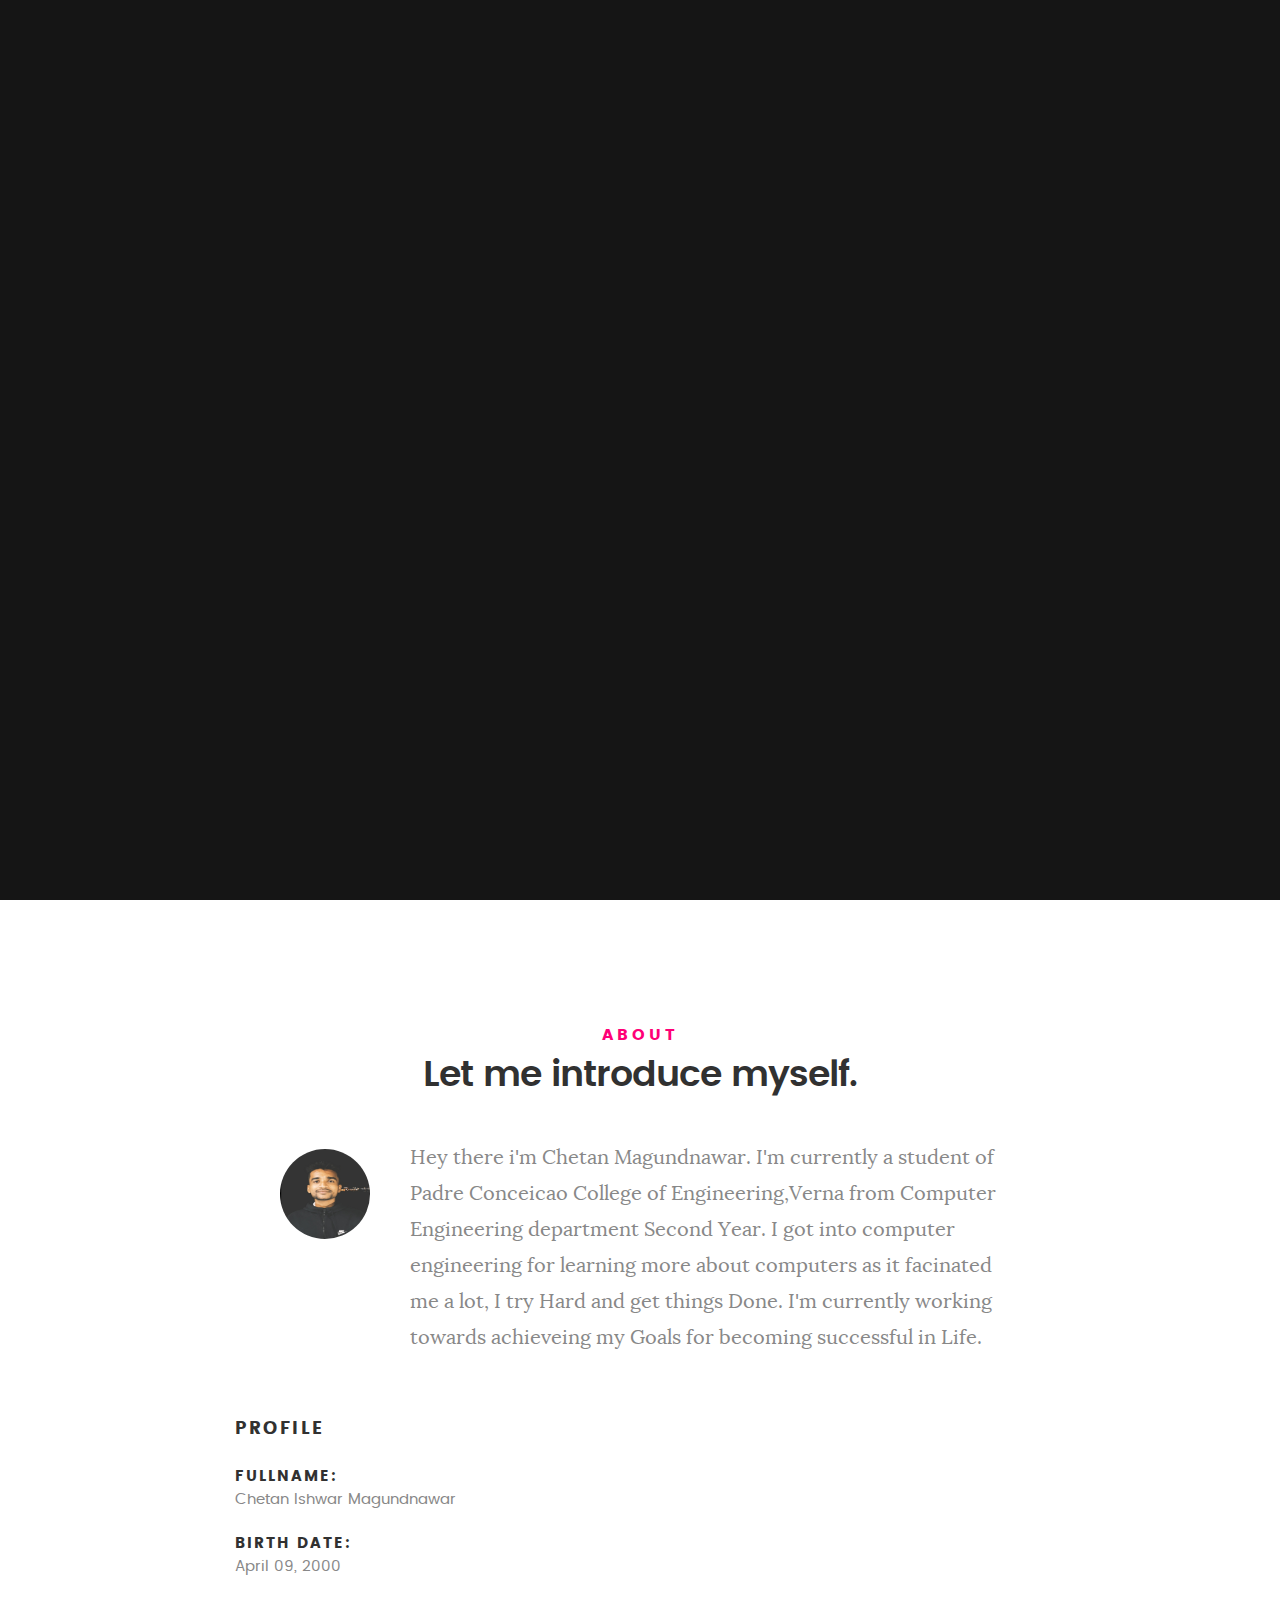
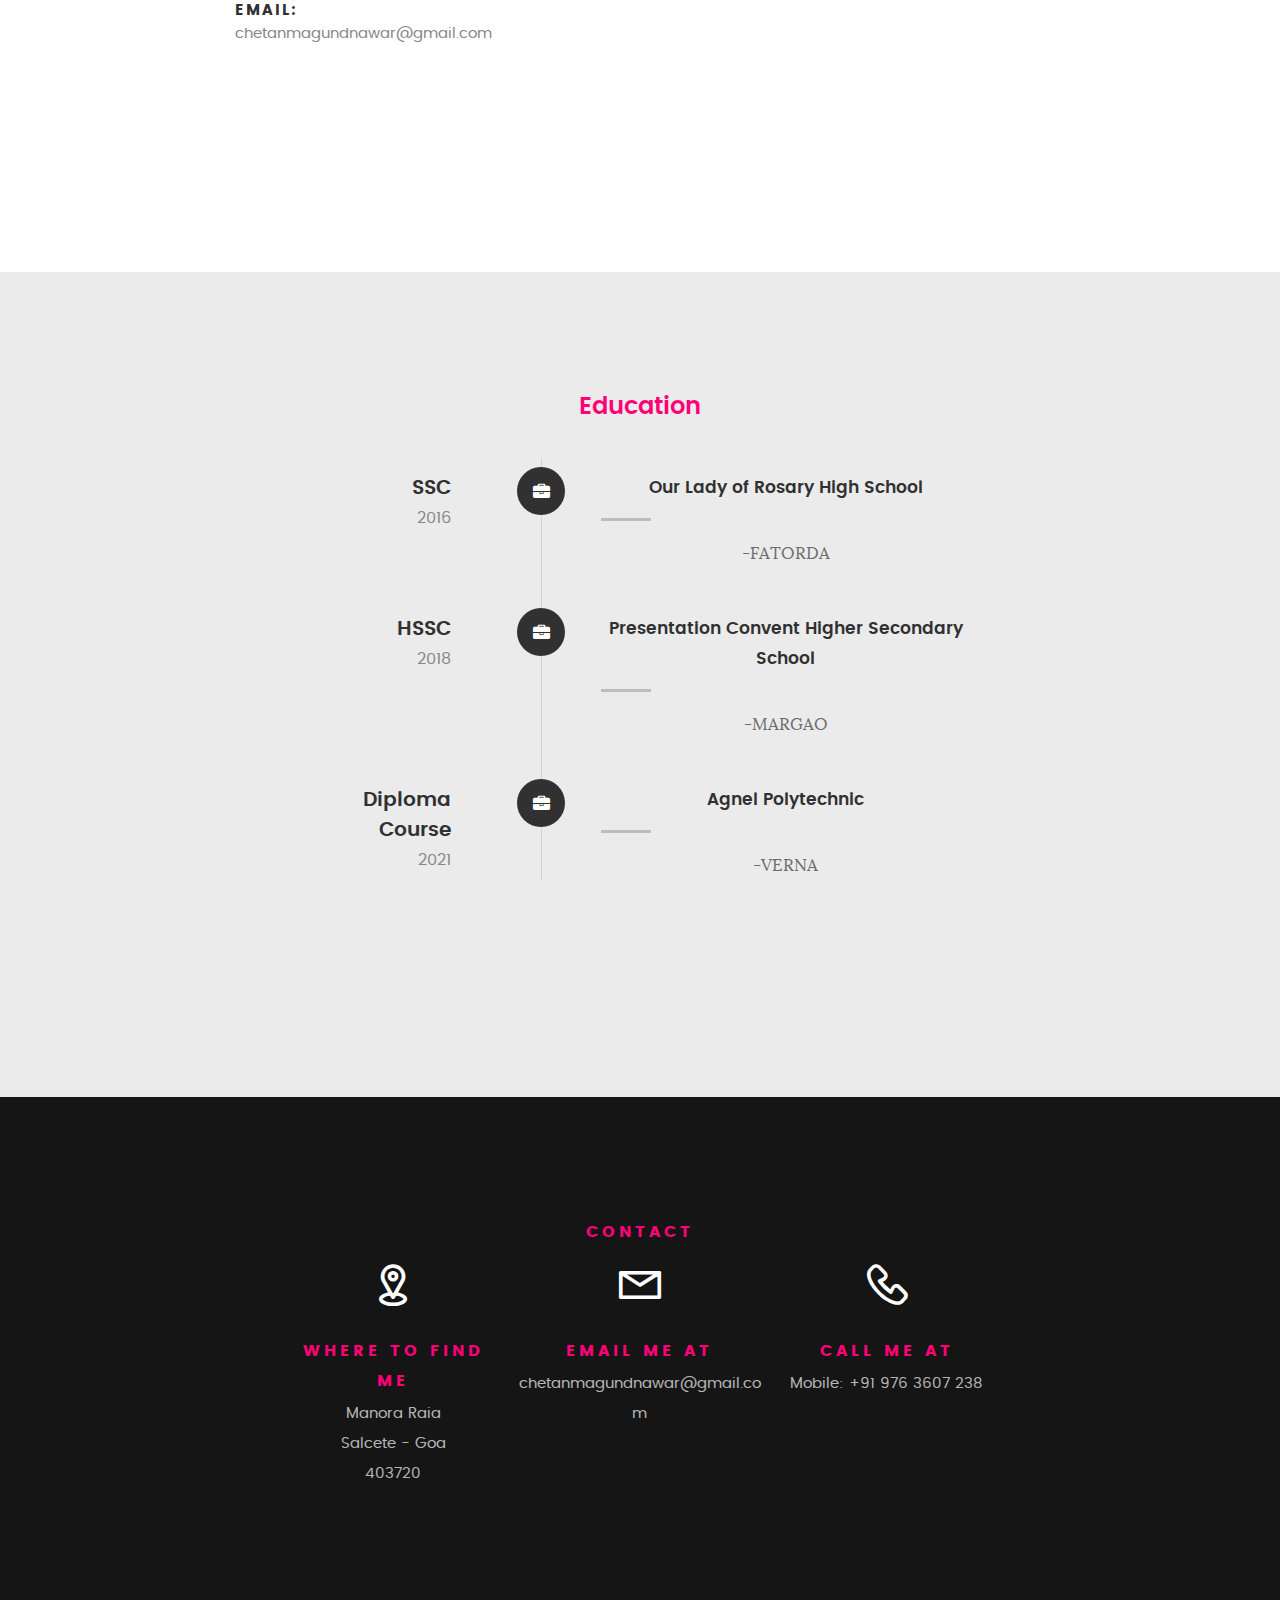
==== index.html @ e7841ade "Update index.html" ====
<!DOCTYPE html>
<!--[if IE 8 ]><html class="no-js oldie ie8" lang="en"> <![endif]-->
<!--[if IE 9 ]><html class="no-js oldie ie9" lang="en"> <![endif]-->
<!--[if (gte IE 9)|!(IE)]><!--><html class="no-js" lang="en"> <!--<![endif]-->
<head>

   <!--- basic page needs
   ================================================== -->
   <meta charset="utf-8">
	<title>Chetan Magundnawar</title>
	<meta name="description" content="">  
	<meta name="author" content="">

   <!-- mobile specific metas
   ================================================== -->
	<meta name="viewport" content="width=device-width, initial-scale=1, maximum-scale=1">

 	<!-- CSS
   ================================================== -->
   <link rel="stylesheet" href="css/base.css">  
   <link rel="stylesheet" href="css/main.css">
   <link rel="stylesheet" href="css/vendor.css">     

   <!-- script
   ================================================== -->   
	<script src="js/modernizr.js"></script>
	<script src="js/pace.min.js"></script>

</head>

<body id="top">

	<!-- header 
   ================================================== -->
   <header>   	
   	<div class="row">

   		<div class="top-bar">
   			<a class="menu-toggle" href="#"><span>Menu</span></a>

	   		<div class="logo">
		         <a href="index.html">MENU</a>
		      </div>		      

		   	<nav id="main-nav-wrap">
					<ul class="main-navigation">
						<li class="current"><a class="smoothscroll"  href="#intro" title="">Home</a></li>
						<li><a class="smoothscroll"  href="#about" title="">About</a></li>
						<li><a class="smoothscroll"  href="#resume" title="">Education</a></li>					
						<li><a class="smoothscroll"  href="#contact" title="">Contact</a></li>					
					</ul>
				</nav>    		
   		</div> <!-- /top-bar --> 
   		
   	</div> <!-- /row --> 		
   </header> <!-- /header -->

	<!-- intro section
   ================================================== -->
   <section id="intro">   

   	<div class="intro-overlay"></div>	

   	<div class="intro-content">
   		<div class="row">

   			<div class="col-twelve">

	   			<h5>Hello!</h5>
	   			<h1>I'm Chetan Magundnawar.</h1>

	   			<p class="intro-position">
	   				<span>Computer Engineer</span>
	   			</p>

	   			<a class="button stroke smoothscroll" href="#about" title="">More About Me</a>

	   		</div>  
   			
   		</div>   		 		
   	</div> <!-- /intro-content --> 

   	<ul class="intro-social">        
         <li><a href="https://www.facebook.com/chetan.magundnawar"><i class="fa fa-facebook"></i></a></li>
         <li><a href="https://www.instagram.com/c.h.e.t.a.n.9/?hl=en"><i class="fa fa-instagram"></i></a></li>
      </ul> <!-- /intro-social -->      	

   </section> <!-- /intro -->


   <!-- about section
   ================================================== -->
   <section id="about">  

   	<div class="row section-intro">
   		<div class="col-twelve">

   			<h5>About</h5>
   			<h1>Let me introduce myself.</h1>

   			<div class="intro-info">

   				<img src="images/c1.jpg" alt="Profile Picture">

   				<p class="lead">Hey there i'm Chetan Magundnawar. I'm currently a student of Padre Conceicao College of Engineering,Verna 
					   			from Computer Engineering department Second Year. I got into computer engineering for learning more about computers as it facinated me a lot,
								I try Hard and get things Done. I'm currently working towards achieveing my Goals for becoming successful in Life. </p>
   			</div>   			

   		</div>   		
   	</div> <!-- /section-intro -->

   	<div class="row about-content">

   		<div class="col-six tab-full">

   			<h3>Profile</h3>
   			<ul class="info-list">
   				<li>
   					<strong>Fullname:</strong>
   					<span>Chetan Ishwar Magundnawar</span>
   				</li>
   				<li>
   					<strong>Birth Date:</strong>
   					<span>April 09, 2000</span>
   				</li>
   				<li>
   					<strong>Email:</strong>
   					<span>chetanmagundnawar@gmail.com</span>
   				</li>

   			</ul> <!-- /info-list -->

   		</div>

   	</div>

   </section> <!-- /process-->    


   <!-- resume Section
   ================================================== -->
	<section id="resume" class="grey-section">

		<div class="row section-intro">
   		<div class="col-twelve">
   	
   	<div class="row resume-timeline">

   		<div class="col-twelve resume-header">

   			<h2>Education</h2>

   		</div> <!-- /resume-header -->

   		<div class="col-twelve">

   			<div class="timeline-wrap">

   				<div class="timeline-block">

	   				<div class="timeline-ico">
	   					<i class="fa fa-briefcase"></i>
	   				</div>

	   				<div class="timeline-header">
	   					<h3>SSC</h3>
	   					<p>2016</p>
	   				</div>

	   				<div class="timeline-content">
	   					<h4>Our Lady of Rosary High School </h4>
	   					<p>-FATORDA</p>
	   				</div>

	   			</div> <!-- /timeline-block -->

	   			<div class="timeline-block">

	   				<div class="timeline-ico">
	   					<i class="fa fa-briefcase"></i>
	   				</div>

	   				<div class="timeline-header">
	   					<h3>HSSC</h3>
	   					<p>2018</p>
	   				</div>

	   				<div class="timeline-content">
	   					<h4>Presentation Convent Higher Secondary School</h4>
	   					<p>-MARGAO</p>
	   				</div>

	   			</div> <!-- /timeline-block -->

	   			<div class="timeline-block">

	   				<div class="timeline-ico">
	   					<i class="fa fa-briefcase"></i>
	   				</div>

	   				<div class="timeline-header">
	   					<h3>Diploma Course</h3>
	   					<p>2021</p>
	   				</div>

	   				<div class="timeline-content">
	   					<h4>Agnel Polytechnic</h4>
	   					<p>-VERNA</p>
	   				</div>

	   			</div> <!-- /timeline-block -->

   			</div> <!-- /timeline-wrap -->   			

   		</div> <!-- /col-twelve -->
   		
   	</div> <!-- /resume-timeline -->
		
	</section> <!-- /features -->

	
   <!-- contact
   ================================================== -->
	<section id="contact">

		<div class="row section-intro">
   		<div class="col-twelve">

   			<h5>Contact</h5>  		
   	</div> <!-- /contact-form -->

   	<div class="row contact-info">

   		<div class="col-four tab-full">

   			<div class="icon">
   				<i class="icon-pin"></i>
   			</div>

   			<h5>Where to find me</h5>

   			<p>
            Manora Raia<br>
            Salcete - Goa<br>
            403720
            </p>

   		</div>

   		<div class="col-four tab-full collapse">

   			<div class="icon">
   				<i class="icon-mail"></i>
   			</div>

   			<h5>Email Me At</h5>

   			<p>chetanmagundnawar@gmail.com<br>			     
			   </p>

   		</div>

   		<div class="col-four tab-full">

   			<div class="icon">
   				<i class="icon-phone"></i>
   			</div>

   			<h5>Call Me At</h5>

   			<p>	Mobile: +91 976 3607 238 <br>
			   </p>

   		</div>
   		
   	</div> <!-- /contact-info -->
		
	</section> <!-- /contact -->

<!--
   footer
   ================================================== 

   <footer>
     	<div class="row">

     		<div class="col-six tab-full pull-right social">

     			<ul class="footer-social">        
			      <li><a href="#"><i class="fa fa-facebook"></i></a></li>
			      <li><a href="#"><i class="fa fa-behance"></i></a></li>
			      <li><a href="#"><i class="fa fa-twitter"></i></a></li>
			      <li><a href="#"><i class="fa fa-dribbble"></i></a></li>
			      <li><a href="#"><i class="fa fa-instagram"></i></a></li>
			   </ul> 
	      		
	      </div>

      	<div class="col-six tab-full">
	      	<div class="copyright">
		        	<span>© Copyright Kards 2016.</span> 
		        	<span>Design by <a href="http://www.styleshout.com/">styleshout</a></span>	         	
		         </div>		                  
	      	</div>

	      	<div id="go-top">
		         <a class="smoothscroll" title="Back to Top" href="#top"><i class="fa fa-long-arrow-up"></i></a>
		      </div>

      	</div> /row     	
   </footer>  
-->
   <div id="preloader"> 
    	<div id="loader"></div>
   </div> 

   <!-- Java Script
   ================================================== --> 
   <script src="js/jquery-2.1.3.min.js"></script>
   <script src="js/plugins.js"></script>
   <script src="js/main.js"></script>

</body>

</html>
---- css/base.css ----
/**
 * =================================================================== 
 *
 *  Kards v1.0 Base Stylesheet
 *  url: styleshout.com
 *  03-01-2016
 *  ------------------------------------------------------------------
 *  TOC:
 *  01. reset
 *  02. basic/base setup styles
 *  03. grid
 *  04. MISC
 *
 * =================================================================== 
 */

/** 
 * ===================================================================
 * 01. reset - normalize.css v3.0.2 | MIT License | git.io/normalize
 *
 * ------------------------------------------------------------------- 
 */
html {
	font-family: sans-serif;
	-ms-text-size-adjust: 100%;
	-webkit-text-size-adjust: 100%;
}

body {
	margin: 0;
}

article,
aside,
details,
figcaption,
figure,
footer,
header,
hgroup,
main,
menu,
nav,
section,
summary {
	display: block;
}

audio,
canvas,
progress,
video {
	display: inline-block;
	vertical-align: baseline;
}

audio:not([controls]) {
	display: none;
	height: 0;
}

[hidden],
template {
	display: none;
}

a {
	background: transparent;
}

a:active,
a:hover {
	outline: 0;
}

abbr[title] {
	border-bottom: 1px dotted;
}

b,
strong {
	font-weight: bold;
}

dfn {
	font-style: italic;
}

h1 {
	font-size: 2em;
	margin: 0.67em 0;
}

mark {
	background: #ff0;
	color: #000;
}

small {
	font-size: 80%;
}

sub,
sup {
	font-size: 75%;
	line-height: 0;
	position: relative;
	vertical-align: baseline;
}

sup {
	top: -0.5em;
}

sub {
	bottom: -0.25em;
}

img {
	border: 0;
}

svg:not(:root) {
	overflow: hidden;
}

figure {
	margin: 1em 40px;
}

hr {
	-moz-box-sizing: content-box;
	box-sizing: content-box;
	height: 0;
}

pre {
	overflow: auto;
}

code,
kbd,
pre,
samp {
	font-family: monospace, monospace;
	font-size: 1em;
}

button,
input,
optgroup,
select,
textarea {
	color: inherit;
	font: inherit;
	margin: 0;
}

button {
	overflow: visible;
}

button,
select {
	text-transform: none;
}

button,
html input[type="button"],
input[type="reset"],
input[type="submit"] {
	-webkit-appearance: button;
	cursor: pointer;
}

button[disabled],
html input[disabled] {
	cursor: default;
}

button::-moz-focus-inner,
input::-moz-focus-inner {
	border: 0;
	padding: 0;
}

input {
	line-height: normal;
}

input[type="checkbox"],
input[type="radio"] {
	box-sizing: border-box;
	padding: 0;
}

input[type="number"]::-webkit-inner-spin-button,
input[type="number"]::-webkit-outer-spin-button {
	height: auto;
}

input[type="search"] {
	-webkit-appearance: textfield;
	-moz-box-sizing: content-box;
	-webkit-box-sizing: content-box;
	box-sizing: content-box;
}

input[type="search"]::-webkit-search-cancel-button,
input[type="search"]::-webkit-search-decoration {
	-webkit-appearance: none;
}

fieldset {
	border: 1px solid #c0c0c0;
	margin: 0 2px;
	padding: 0.35em 0.625em 0.75em;
}

legend {
	border: 0;
	padding: 0;
}

textarea {
	overflow: auto;
}

optgroup {
	font-weight: bold;
}

table {
	border-collapse: collapse;
	border-spacing: 0;
}

td,
th {
	padding: 0;
}

/** 
 * ===================================================================
 * 02. basic/base setup styles - (_basic.scss)
 *
 * ------------------------------------------------------------------- 
 */
html {
	font-size: 62.5%;
	box-sizing: border-box;
}

*,
*::before,
*::after {
	box-sizing: inherit;
}

body {
	font-weight: normal;
	line-height: 1;
	text-rendering: optimizeLegibility;
	word-wrap: break-word;
	-webkit-overflow-scrolling: touch;
	-webkit-text-size-adjust: none;
}

body,
input,
button {
	-moz-osx-font-smoothing: grayscale;
	-webkit-font-smoothing: antialiased;
}

/**
 * Media - (_basic.scss)
 * ------------------------------------------------------------------- 
 */
img,
video {
	max-width: 100%;
	height: auto;
}

/**
 * Typography resets - (_basic.scss)
 * ------------------------------------------------------------------- 
 */
div,
dl,
dt,
dd,
ul,
ol,
li,
h1,
h2,
h3,
h4,
h5,
h6,
pre,
form,
p,
blockquote,
th,
td {
	margin: 0;
	padding: 0;
}

h1,
h2,
h3,
h4,
h5,
h6 {
	-webkit-font-variant-ligatures: common-ligatures;
	-moz-font-variant-ligatures: common-ligatures;
	font-variant-ligatures: common-ligatures;
	text-rendering: optimizeLegibility;
}

em,
i {
	font-style: italic;
	line-height: inherit;
}

strong,
b {
	font-weight: bold;
	line-height: inherit;
}

small {
	font-size: 60%;
	line-height: inherit;
}

ol,
ul {
	list-style: none;
}

li {
	display: block;
}

/**
 * links - (_basic.scss)
 * ------------------------------------------------------------------- 
 */
a {
	text-decoration: none;
	line-height: inherit;
}

a img {
	border: none;
}

/**
 * inputs - (_basic.scss)
 * ------------------------------------------------------------------- 
 */
fieldset {
	margin: 0;
	padding: 0;
}

input[type="email"],
input[type="number"],
input[type="search"],
input[type="text"],
input[type="tel"],
input[type="url"],
input[type="password"],
textarea {
	-webkit-appearance: none;
	-moz-appearance: none;
	-ms-appearance: none;
	-o-appearance: none;
	appearance: none;
}

/** 
 * ===================================================================
 * 03. grid - (_grid.scss)
 *
 * ------------------------------------------------------------------- 
 */
.row {
	width: 94%;
	max-width: 1140px;
	margin: 0 auto;
}

.row:before,
.row:after {
	content: "";
	display: table;
}

.row:after {
	clear: both;
}

.row .row {
	width: auto;
	max-width: none;
	margin-left: -20px;
	margin-right: -20px;
}

[class*="col-"],
.bgrid {
	float: left;
}

[class*="col-"] + [class*="col-"].end {
	float: right;
}

[class*="col-"] {
	padding: 0 20px;
}

.col-one {
	width: 8.33333%;
}

.col-two,
.col-1-6 {
	width: 16.66667%;
}

.col-three,
.col-1-4 {
	width: 25%;
}

.col-four,
.col-1-3 {
	width: 33.33333%;
}

.col-five {
	width: 41.66667%;
}

.col-six,
.col-1-2 {
	width: 50%;
}

.col-seven {
	width: 58.33333%;
}

.col-eight,
.col-2-3 {
	width: 66.66667%;
}

.col-nine,
.col-3-4 {
	width: 75%;
}

.col-ten,
.col-5-6 {
	width: 83.33333%;
}

.col-eleven {
	width: 91.66667%;
}

.col-twelve,
.col-full {
	width: 100%;
}

/**
 * small screens - (_grid.scss)
 * --------------------------------------------------------------- 
 */
@media screen and (max-width:1024px) {
	.row .row {
		margin-left: -18px;
		margin-right: -18px;
	}

	[class*="col-"] {
		padding: 0 18px;
	}

}

/**
 * tablets - (_grid.scss)
 * --------------------------------------------------------------- 
 */
@media screen and (max-width:768px) {
	.row {
		width: auto;
		padding-left: 30px;
		padding-right: 30px;
	}

	.row .row {
		padding-left: 0;
		padding-right: 0;
		margin-left: -15px;
		margin-right: -15px;
	}

	[class*="col-"] {
		padding: 0 15px;
	}

	.tab-1-4 {
		width: 25%;
	}

	.tab-1-3 {
		width: 33.33333%;
	}

	.tab-1-2 {
		width: 50%;
	}

	.tab-2-3 {
		width: 66.66667%;
	}

	.tab-3-4 {
		width: 75%;
	}

	.tab-full {
		width: 100%;
	}

}

/**
 * large mobile devices - (_grid.scss)
 * --------------------------------------------------------------- 
 */
@media screen and (max-width:600px) {
	.row {
		padding-left: 25px;
		padding-right: 25px;
	}

	.row .row {
		margin-left: -10px;
		margin-right: -10px;
	}

	[class*="col-"] {
		padding: 0 10px;
	}

	.mob-1-4 {
		width: 25%;
	}

	.mob-1-2 {
		width: 50%;
	}

	.mob-3-4 {
		width: 75%;
	}

	.mob-full {
		width: 100%;
	}

}

/**
 * small mobile devices - (_grid.scss)
 * --------------------------------------------------------------- 
 */
@media screen and (max-width:400px) {
	.row .row {
		padding-left: 0;
		padding-right: 0;
		margin-left: 0;
		margin-right: 0;
	}

	[class*="col-"] {
		width: 100% !important;
		float: none !important;
		clear: both !important;
		margin-left: 0;
		margin-right: 0;
		padding: 0;
	}

	[class*="col-"] + [class*="col-"].end {
		float: none;
	}

}

/** 
 * ===================================================================
 * block grids - (_grid.scss)
 *
 * ------------------------------------------------------------------- 
 */
[class*="block-"]:before,
[class*="block-"]:after {
	content: "";
	display: table;
}

[class*="block-"]:after {
	clear: both;
}

.block-1-6 .bgrid {
	width: 16.66667%;
}

.block-1-4 .bgrid {
	width: 25%;
}

.block-1-3 .bgrid {
	width: 33.33333%;
}

.block-1-2 .bgrid {
	width: 50%;
}

/**
 * Clearing for block grid columns. Allow columns with 
 * different heights to align properly.
 */
.block-1-6 .bgrid:nth-child(6n+1),
.block-1-4 .bgrid:nth-child(4n+1),
.block-1-3 .bgrid:nth-child(3n+1),
.block-1-2 .bgrid:nth-child(2n+1) {
	clear: both;
}

/**
 * small screens - (_grid.scss)
 * --------------------------------------------------------------- 
 */
@media screen and (max-width:1024px) {
	.block-s-1-6 .bgrid {
		width: 16.66667%;
	}

	.block-s-1-4 .bgrid {
		width: 25%;
	}

	.block-s-1-3 .bgrid {
		width: 33.33333%;
	}

	.block-s-1-2 .bgrid {
		width: 50%;
	}

	.block-s-full .bgrid {
		width: 100%;
		clear: both;
	}

	[class*="block-s-"] .bgrid:nth-child(n) {
		clear: none;
	}

	.block-s-1-6 .bgrid:nth-child(6n+1),
	.block-s-1-4 .bgrid:nth-child(4n+1),
	.block-s-1-3 .bgrid:nth-child(3n+1),
	.block-s-1-2 .bgrid:nth-child(2n+1) {
		clear: both;
	}

}

/**
 * tablets - (_grid.scss)
 * --------------------------------------------------------------- 
 */
@media screen and (max-width:768px) {
	.block-tab-1-6 .bgrid {
		width: 16.66667%;
	}

	.block-tab-1-4 .bgrid {
		width: 25%;
	}

	.block-tab-1-3 .bgrid {
		width: 33.33333%;
	}

	.block-tab-1-2 .bgrid {
		width: 50%;
	}

	.block-tab-full .bgrid {
		width: 100%;
		clear: both;
	}

	[class*="block-tab-"] .bgrid:nth-child(n) {
		clear: none;
	}

	.block-tab-1-6 .bgrid:nth-child(6n+1),
	.block-tab-1-4 .bgrid:nth-child(4n+1),
	.block-tab-1-3 .bgrid:nth-child(3n+1),
	.block-tab-1-2 .bgrid:nth-child(2n+1) {
		clear: both;
	}

}

/**
 * large mobile devices - (_grid.scss)
 * --------------------------------------------------------------- 
 */
@media screen and (max-width:600px) {
	.block-mob-1-6 .bgrid {
		width: 16.66667%;
	}

	.block-mob-1-4 .bgrid {
		width: 25%;
	}

	.block-mob-1-3 .bgrid {
		width: 33.33333%;
	}

	.block-mob-1-2 .bgrid {
		width: 50%;
	}

	.block-mob-full .bgrid {
		width: 100%;
		clear: both;
	}

	[class*="block-mob-"] .bgrid:nth-child(n) {
		clear: none;
	}

	.block-mob-1-6 .bgrid:nth-child(6n+1),
	.block-mob-1-4 .bgrid:nth-child(4n+1),
	.block-mob-1-3 .bgrid:nth-child(3n+1),
	.block-mob-1-2 .bgrid:nth-child(2n+1) {
		clear: both;
	}

}

/**
 * stack on small mobile devices - (_grid.scss)
 * --------------------------------------------------------------- 
 */
@media screen and (max-width:400px) {
	.stack .bgrid {
		width: 100% !important;
		float: none !important;
		clear: both !important;
		margin-left: 0;
		margin-right: 0;
	}

}

/** 
 * ===================================================================
 * 04. MISC  - (_grid.scss)
 *
 * ------------------------------------------------------------------- 
 */

/**
 * Clearing - (http://nicolasgallagher.com/micro-clearfix-hack/
 */
.group:before,
.group:after {
	content: "";
	display: table;
}

.group:after {
	clear: both;
}

/**
 * Misc Helper Styles 
 */
.hide {
	display: none;
}

.invisible {
	visibility: hidden;
}

.antialiased {
	-webkit-font-smoothing: antialiased;
	-moz-osx-font-smoothing: grayscale;
}

.remove-bottom {
	margin-bottom: 0;
}

.half-bottom {
	margin-bottom: 1.5rem !important;
}

.add-bottom {
	margin-bottom: 3rem !important;
}

.no-border {
	border: none;
}

.full-width {
	width: 100%;
}

.text-center {
	text-align: center;
}

.text-left {
	text-align: left;
}

.text-right {
	text-align: right;
}

.pull-left {
	float: left;
}

.pull-right {
	float: right;
}

.align-center {
	margin-left: auto;
	margin-right: auto;
	text-align: center;
}

/*# sourceMappingURL=base.css.map */
---- css/main.css ----
/**
 * =================================================================== 
 *
 *  Kards v1.0 Main Stylesheet
 *  url: styleshout.com
 *  03-01-2016
 *  ------------------------------------------------------------------
 *  TOC:
 *  01. webfonts and iconfonts
 *  02. base style overrides
 *  03. typography & general theme styles
 *  04. preloader
 *  05. forms
 *  06. buttons 
 *  07. other components
 *  08. common styles
 *  09. header styles
 *  10. intro
 *  11. about
 *  12. resume
 *  13. portfolio
 *  14. call-to-action section
 *  15. services
 *  16. stats
 *  17. contact
 *  18. footer
 *
 * =================================================================== 
 */


/** 
 * ===================================================================
 * 01. webfonts and iconfonts - (_document-setup.scss)
 *
 * ------------------------------------------------------------------- 
 */
@import url("fonts.css");
@import url("font-awesome/css/font-awesome.min.css");
@import url("micons/micons.css");


/** 
 * ===================================================================
 * 02. base style overrides - (_document-setup.scss)
 *
 * ------------------------------------------------------------------- 
 */
html {
	font-size: 10px;
}

@media only screen and (max-width:1024px) {
	html {
		font-size: 9.411764705882353px;
	}
}
@media only screen and (max-width:768px) {
	html {
		font-size: 10px;
	}
}
@media only screen and (max-width:400px) {
	html {
		font-size: 9.411764705882353px;
	}
}

html, body {
	height: 100%;
}
body {
	background: #151515;
	font-family: "lora-regular", serif;
	font-size: 1.7rem;
	line-height: 3rem;
	color: #6e6e6e;
}

/**
 * links - (_document-setup.scss)
 * -------------------------------------------------------------------
 */
a, a:visited {
	color: #000000;
	-moz-transition: all 0.3s ease-in-out;
	-o-transition: all 0.3s ease-in-out;
	-webkit-transition: all 0.3s ease-in-out;
	-ms-transition: all 0.3s ease-in-out;
	transition: all 0.3s ease-in-out;
}
a:hover, a:focus, a:active {
	color: #FF0077;
	outline: 0;
}

/** 
 * ===================================================================
 * 03. typography & general theme styles - (_document-setup.scss)
 *
 * ------------------------------------------------------------------- 
 */
h1, h2, h3, h4, h5, h6, .h01, .h02, .h03, .h04, .h05, .h06 {
	font-family: "poppins-semibold", sans-serif;
	color: #313131;
	font-style: normal;
	text-rendering: optimizeLegibility;
	margin-bottom: 2.1rem;
}
h3, .h03, h4, .h04 {
	margin-bottom: 1.8rem;
}
h5, .h05, h6, .h06 {
	font-family: "poppins-bold";
	margin-bottom: 1.2rem;
}
h1, .h01 {
	font-size: 3.1rem;
	line-height: 1.355;
	letter-spacing: -.1rem;
}
@media only screen and (max-width:600px) {
	h1, .h01 {
		font-size: 2.6rem;
		letter-spacing: -.07rem;
	}
}
h2, .h02 {
	font-size: 2.4rem;
	line-height: 1.25;
}
h3, .h03 {
	font-size: 2rem;
	line-height: 1.5;
}
h4, .h04 {
	font-size: 1.7rem;
	line-height: 1.765;
}
h5, .h05 {
	font-size: 1.4rem;
	line-height: 1.714;
	text-transform: uppercase;
	letter-spacing: .15rem;
}
h6, .h06 {
	font-size: 1.3rem;
	line-height: 1.846;
	text-transform: uppercase;
	letter-spacing: .15rem;
}
p img {
	margin: 0;
}
p.lead {
	font-family: "lora-regular", serif;
	font-size: 2rem;
	line-height: 1.8;
	color: #888888;
}
@media only screen and (max-width:768px) {
	p.lead {
		font-size: 1.7rem;
	}
}
em, i, strong, b {
	font-size: 1.7rem;
	line-height: 3rem;
	font-style: normal;
	font-weight: normal;
}
em, i {
	font-family: "lora-italic", serif;
}
strong, b {
	font-family: "lora-bold", serif;
}
small {
	font-size: 1.2rem;
	line-height: inherit;
}
blockquote {
	margin: 3rem 0;
	padding-left: 4rem;
	position: relative;
}
blockquote:before {
	content: "\201C";
	font-size: 8rem;
	line-height: 0px;
	margin: 0;
	color: #313131;
	font-family: arial, sans-serif;
	position: absolute;
	top: 3rem;
	left: 0;
}
blockquote p {
	font-family: georgia, serif;
	font-style: italic;
	padding: 0;
	font-size: 1.9rem;
	line-height: 1.737;
}
blockquote cite {
	display: block;
	font-size: 1.3rem;
	font-style: normal;
	line-height: 1.616;
}
blockquote cite:before {
	content: "\2014 \0020";
}
blockquote cite a, blockquote cite a:visited {
	color: #888888;
	border: none;
}
abbr {
	font-family: "poppins-bold", serif;
	font-variant: small-caps;
	text-transform: lowercase;
	letter-spacing: .05rem;
	color: #888888;
}
var, kbd, samp, code, pre {
	font-family: Consolas, "Andale Mono", Courier, "Courier New", monospace;
}
pre {
	padding: 2.4rem 3rem 3rem;
	background: #F1F1F1;
}
code {
	font-size: 1.4rem;
	margin: 0 .2rem;
	padding: .3rem .6rem;
	white-space: nowrap;
	background: #F1F1F1;
	border: 1px solid #E1E1E1;
	border-radius: 3px;
}
pre > code {
	display: block;
	white-space: pre;
	line-height: 2;
	padding: 0;
	margin: 0;
}
pre.prettyprint > code {
	border: none;
}
del {
	text-decoration: line-through;
}
abbr[title], dfn[title] {
	border-bottom: 1px dotted;
	cursor: help;
}
mark {
	background: #FFF49B;
	color: #000;
}
hr {
	border: solid #d2d2d2;
	border-width: 1px 0 0;
	clear: both;
	margin: 2.4rem 0 1.5rem;
	height: 0;
}

/**
 * Lists - (_document-setup.scss)  
 * -------------------------------------------------------------------
 */
ol {
	list-style: decimal;
}
ul {
	list-style: disc;
}
li {
	display: list-item;
}
ol, ul {
	margin-left: 1.7rem;
}
ul li {
	padding-left: .4rem;
}
ul ul, ul ol, ol ol, ol ul {
	margin: .6rem 0 .6rem 1.7rem;
}
ul.disc li {
	display: list-item;
	list-style: none;
	padding: 0 0 0 .8rem;
	position: relative;
}
ul.disc li::before {
	content: "";
	display: inline-block;
	width: 8px;
	height: 8px;
	border-radius: 50%;
	background: #FF0077;
	position: absolute;
	left: -17px;
	top: 11px;
	vertical-align: middle;
}
dt {
	margin: 0;
	color: #FF0077;
}
dd {
	margin: 0 0 0 2rem;
}

/**
 * tables - (_document-setup.scss)  
 * -------------------------------------------------------------------
 */
table {
	border-width: 0;
	width: 100%;
	max-width: 100%;
	font-family: "lora-regular", sans-serif;
}
th, td {
	padding: 1.5rem 3rem;
	text-align: left;
	border-bottom: 1px solid #E8E8E8;
}
th {
	color: #313131;
	font-family: "poppins-bold", sans-serif;
}
td {
	line-height: 1.5;
}
th:first-child, td:first-child {
	padding-left: 0;
}
th:last-child, td:last-child {
	padding-right: 0;
}
.table-responsive {
	overflow-x: auto;
	-webkit-overflow-scrolling: touch;
}

/**
 * Spacing - (_document-setup.scss)  
 * -------------------------------------------------------------------
 */
button, .button {
	margin-bottom: 1.2;
}
fieldset {
	margin-bottom: 1.5rem;
}
input,
textarea,
select,
pre,
blockquote,
figure,
table,
p,
ul,
ol,
dl,
form,
.fluid-video-wrapper,
.ss-custom-select {
	margin-bottom: 3rem;
}

/**
 * floated image - (_document-setup.scss)  
 * -------------------------------------------------------------------
 */
img.pull-right {
	margin: .9rem 0 0 2.4rem;
}
img.pull-left {
	margin: .9rem 2.4rem 0 0;
}

/**
 * block grid paddings - (_document-setup.scss) 
 * -------------------------------------------------------------------
 */
.bgrid {
	padding: 0 20px;
}
@media only screen and (max-width:1024px) {
	.bgrid {
		padding: 0 18px;
	}
}
@media only screen and (max-width:768px) {
	.bgrid {
		padding: 0 15px;
	}
}
@media only screen and (max-width:600px) {
	.bgrid {
		padding: 0 10px;
	}
}
@media only screen and (max-width:400px) {
	.bgrid {
		padding: 0;
	}
}

/**
 * pace.js styles - minimal  - (_document-setup.scss)
 * -------------------------------------------------------------------
 */
.pace {
	-webkit-pointer-events: none;
	pointer-events: none;
	-webkit-user-select: none;
	-moz-user-select: none;
	user-select: none;
}
.pace-inactive {
	display: none;
}
.pace .pace-progress {
	background: #FF0077;
	position: fixed;
	z-index: 900;
	top: 0;
	right: 100%;
	width: 100%;
	height: 6px;
}

/** 
 * ===================================================================
 * 04. preloader - (_preloader-1.scss)
 *
 * ------------------------------------------------------------------- 
 */
#preloader {
	position: fixed;
	top: 0;
	left: 0;
	right: 0;
	bottom: 0;
	background: #151515;
	z-index: 800;
	height: 100%;
	width: 100%;
}
.no-js #preloader, .oldie #preloader {
	display: none;
}
#loader {
	position: absolute;
	left: 50%;
	top: 50%;
	width: 60px;
	height: 60px;
	margin: -30px 0 0 -30px;
	padding: 0;
}
#loader:before {
	content: "";
	border-top: 11px solid rgba(255, 255, 255, 0.1);
	border-right: 11px solid rgba(255, 255, 255, 0.1);
	border-bottom: 11px solid rgba(255, 255, 255, 0.1);
	border-left: 11px solid #FF0077;
	-webkit-animation: load 1.1s infinite linear;
	animation: load 1.1s infinite linear;
	display: block;
	border-radius: 50%;
	width: 60px;
	height: 60px;
}
@-webkit-keyframes load {
	0% {
		-webkit-transform: rotate(0deg);
		transform: rotate(0deg);
	}
	100% {
		-webkit-transform: rotate(360deg);
		transform: rotate(360deg);
	}
}
@keyframes load {
	0% {
		-webkit-transform: rotate(0deg);
		transform: rotate(0deg);
	}
	100% {
		-webkit-transform: rotate(360deg);
		transform: rotate(360deg);
	}
}

/** 
 * ===================================================================
 * 05. forms - (_forms.scss)
 *
 * ------------------------------------------------------------------- 
 */
fieldset {
	border: none;
}
input[type="email"],
input[type="number"],
input[type="search"],
input[type="text"],
input[type="tel"],
input[type="url"],
input[type="password"],
textarea,
select {
	display: block;
	height: 6rem;
	padding: 1.5rem 0;
	border: 0;
	outline: none;
	vertical-align: middle;
	color: #313131;
	font-family: "poppins-regular", sans-serif;
	font-size: 1.5rem;
	line-height: 3rem;
	max-width: 100%;
	background: transparent;
	border-bottom: 1px solid rgba(0, 0, 0, 0.3);
	-moz-transition: all 0.3s ease-in-out;
	-o-transition: all 0.3s ease-in-out;
	-webkit-transition: all 0.3s ease-in-out;
	-ms-transition: all 0.3s ease-in-out;
	transition: all 0.3s ease-in-out;
}
.ss-custom-select {
	position: relative;
	padding: 0;
}
.ss-custom-select select {
	-webkit-appearance: none;
	-moz-appearance: none;
	-ms-appearance: none;
	-o-appearance: none;
	appearance: none;
	text-indent: 0.01px;
	text-overflow: '';
	margin: 0;
	line-height: 3rem;
	vertical-align: middle;
}
.ss-custom-select select option {
	padding-left: 2rem;
	padding-right: 2rem;
}
.ss-custom-select select::-ms-expand {
	display: none;
}
.ss-custom-select::after {
	content: '\f0d7';
	font-family: 'FontAwesome';
	position: absolute;
	top: 50%;
	right: 1.5rem;
	margin-top: -10px;
	bottom: auto;
	width: 20px;
	height: 20px;
	line-height: 20px;
	font-size: 18px;
	text-align: center;
	pointer-events: none;
	color: #252525;
}

/* IE9 and below */
.oldie .ss-custom-select::after {
	display: none;
}
textarea {
	min-height: 25rem;
}
input[type="email"]:focus,
input[type="number"]:focus,
input[type="search"]:focus,
input[type="text"]:focus,
input[type="tel"]:focus,
input[type="url"]:focus,
input[type="password"]:focus,
textarea:focus,
select:focus {
	color: #cc005f;
	border-bottom: 1px solid #FF0077;
}
label, legend {
	font-family: "poppins-bold", sans-serif;
	font-size: 1.4rem;
	margin-bottom: .6rem;
	color: #3b3b3b;
	display: block;
}
input[type="checkbox"], input[type="radio"] {
	display: inline;
}
label > .label-text {
	display: inline-block;
	margin-left: 1rem;
	font-family: "poppins-regular", sans-serif;
	line-height: inherit;
}
label > input[type="checkbox"], label > input[type="radio"] {
	margin: 0;
	position: relative;
	top: .15rem;
}

/**
 * Style Placeholder Text  
 * -
 */
::-webkit-input-placeholder {
	color: #a1a1a1;
}
:-moz-placeholder {
	color: #a1a1a1;  /* Firefox 18- */
}
::-moz-placeholder {
	color: #a1a1a1;  /* Firefox 19+ */
}
:-ms-input-placeholder {
	color: #a1a1a1;
}
.placeholder {
	color: #a1a1a1 !important;
}

/** 
 * ===================================================================
 * 06. buttons - (_button-essentials.scss)
 *
 * ------------------------------------------------------------------- 
 */
.button,
a.button,
button,
input[type="submit"],
input[type="reset"],
input[type="button"] {
	display: inline-block;
	font-family: "poppins-bold", sans-serif;
	font-size: 1.4rem;
	text-transform: uppercase;
	letter-spacing: .3rem;
	height: 5.4rem;
	line-height: 5.4rem;
	padding: 0 3rem;
	margin: 0 .3rem 1.2rem 0;
	background: #d8d8d8;
	color: #313131;
	text-decoration: none;
	cursor: pointer;
	text-align: center;
	white-space: nowrap;
	border: none;
	-moz-transition: all 0.3s ease-in-out;
	-o-transition: all 0.3s ease-in-out;
	-webkit-transition: all 0.3s ease-in-out;
	-ms-transition: all 0.3s ease-in-out;
	transition: all 0.3s ease-in-out;
}
.button:hover,
a.button:hover,
button:hover,
input[type="submit"]:hover,
input[type="reset"]:hover,
input[type="button"]:hover,
.button:focus,
button:focus,
input[type="submit"]:focus,
input[type="reset"]:focus,
input[type="button"]:focus {
	background: #bebebe;
	color: #000000;
	outline: 0;
}
.button.button-primary,
a.button.button-primary,
button.button-primary,
input[type="submit"].button-primary,
input[type="reset"].button-primary,
input[type="button"].button-primary {
	background: #313131;
	color: #FFFFFF;
}
.button.button-primary:hover,
a.button.button-primary:hover,
button.button-primary:hover,
input[type="submit"].button-primary:hover,
input[type="reset"].button-primary:hover,
input[type="button"].button-primary:hover,
.button.button-primary:focus,
button.button-primary:focus,
input[type="submit"].button-primary:focus,
input[type="reset"].button-primary:focus,
input[type="button"].button-primary:focus {
	background: #1f1f1f;
}
button.full-width, .button.full-width {
	width: 100%;
	margin-right: 0;
}
button.medium, .button.medium {
	height: 5.7rem !important;
	line-height: 5.7rem !important;
	padding: 0 1.8rem !important;
}
button.large, .button.large {
	height: 6rem !important;
	line-height: 6rem !important;
	padding: 0rem 3rem !important;
}
button.stroke, .button.stroke {
	background: transparent !important;
	border: 3px solid #313131;
	line-height: 4.8rem;
}
button.stroke.medium, .button.stroke.medium {
	line-height: 5.1rem !important;
}
button.stroke.large, .button.stroke.large {
	line-height: 5.4rem !important;
}
button.stroke:hover, .button.stroke:hover {
	border: 3px solid #FF0077;
	color: #FF0077;
}
button::-moz-focus-inner, input::-moz-focus-inner {
	border: 0;
	padding: 0;
}


/** 
 * ===================================================================
 * 07. other components - (_others.scss)
 *
 * ------------------------------------------------------------------- 
 */

/**
 * alert box - (_alert-box.scss)
 * -------------------------------------------------------------------
 */
.alert-box {
	padding: 2.1rem 4rem 2.1rem 3rem;
	position: relative;
	margin-bottom: 3rem;
	border-radius: 3px;
	font-family: "poppins-regular", sans-serif;
	font-size: 1.5rem;
}
.alert-box .close {
	position: absolute;
	right: 1.8rem;
	top: 1.8rem;
	cursor: pointer;
}
.ss-error {
	background-color: #ffd1d2;
	color: #e65153;
}
.ss-success {
	background-color: #c8e675;
	color: #758c36;
}
.ss-info {
	background-color: #d7ecfb;
	color: #4a95cc;
}
.ss-notice {
	background-color: #fff099;
	color: #bba31b;
}

/**
 * additional typo styles - (_additional-typo.scss)
 * -------------------------------------------------------------------
 */

/**
 * drop cap 
 */
.drop-cap:first-letter {
	float: left;
	margin: 0;
	padding: 1.5rem .6rem 0 0;
	font-size: 8.4rem;
	font-family: "poppins-bold", sans-serif;
	line-height: 6rem;
	text-indent: 0;
	background: transparent;
	color: #313131;
}

/**
 * line definition style
 */
.lining dt, .lining dd {
	display: inline;
	margin: 0;
}
.lining dt + dt:before, .lining dd + dt:before {
	content: "\A";
	white-space: pre;
}
.lining dd + dd:before {
	content: ", ";
}
.lining dd + dd:before {
	content: ", ";
}
.lining dd:before {
	content: ": ";
	margin-left: -0.2em;
}

/**
 * dictionary definition style
 */
.dictionary-style dt {
	display: inline;
	counter-reset: definitions;
}
.dictionary-style dt + dt:before {
	content: ", ";
	margin-left: -0.2em;
}
.dictionary-style dd {
	display: block;
	counter-increment: definitions;
}
.dictionary-style dd:before {
	content: counter(definitions, decimal) ". ";
}

/** 
 * Pull Quotes
 * -----------
 * markup:
 *
 * <aside class="pull-quote">
 *		<blockquote>
 *			<p></p>
 *		</blockquote>
 *	</aside>
 *
 * --------------------------------------------------------------------- 
 */
.pull-quote {
	position: relative;
	padding: 2.1rem 3rem 2.1rem 0px;
}
.pull-quote:before, .pull-quote:after {
	height: 1em;
	position: absolute;
	font-size: 8rem;
	font-family: Arial, Sans-Serif;
	color: #333;
}
.pull-quote:before {
	content: "\201C";
	top: 33px;
	left: 0;
}
.pull-quote:after {
	content: '\201D';
	bottom: -33px;
	right: 0;
}
.pull-quote blockquote {
	margin: 0;
}
.pull-quote blockquote:before {
	content: none;
}

/** 
 * Stats Tab
 * ---------
 * markup:
 *
 * <ul class="stats-tabs">
 *		<li><a href="#">[value]<em>[name]</em></a></li>
 *	</ul>
 *
 * Extend this object into your markup.
 *
 * ---------------------------------------------------------------------
 */
.stats-tabs {
	padding: 0;
	margin: 3rem 0;
}
.stats-tabs li {
	display: inline-block;
	margin: 0 1.5rem 3rem 0;
	padding: 0 1.5rem 0 0;
	border-right: 1px solid #ccc;
}
.stats-tabs li:last-child {
	margin: 0;
	padding: 0;
	border: none;
}
.stats-tabs li a {
	display: inline-block;
	font-size: 2.5rem;
	font-family: "poppins-bold", sans-serif;
	border: none;
	color: #252525;
}
.stats-tabs li a:hover {
	color: #FF0077;
}
.stats-tabs li a em {
	display: block;
	margin: .6rem 0 0 0;
	font-size: 1.4rem;
	font-family: "poppins-regular", sans-serif;
	color: #888888;
}

/**
 * skillbars - (_skillbars.scss)
 * -------------------------------------------------------------------
 */
.skill-bars {
	list-style: none;
	margin: 6rem 0 3rem;
}
.skill-bars li {
	height: .6rem;
	background: #a1a1a1;
	width: 100%;
	margin-bottom: 6rem;
	padding: 0;
	position: relative;
}
.skill-bars li strong {
	position: absolute;
	left: 0;
	top: -3rem;
	font-family: "poppins-bold", sans-serif;
	color: #313131;
	text-transform: uppercase;
	letter-spacing: .2rem;
	font-size: 1.5rem;
	line-height: 2.4rem;
}
.skill-bars li .progress {
	background: #313131;
	position: relative;
	height: 100%;
}
.skill-bars li .progress span {
	position: absolute;
	right: 0;
	top: -3.6rem;
	display: block;
	font-family: "poppins-regular", sans-serif;
	color: white;
	font-size: 1.1rem;
	line-height: 1;
	background: #313131;
	padding: .6rem .6rem;
	border-radius: 3px;
}
.skill-bars li .progress span::after {
	position: absolute;
	left: 50%;
	bottom: -5px;
	margin-left: -5px;
	border-right: 5px solid transparent;
	border-left: 5px solid transparent;
	border-top: 5px solid #313131;
	content: "";
}

.skill-bars li .percent5   { width: 5%; }
.skill-bars li .percent10  { width: 10%; }
.skill-bars li .percent15  { width: 15%; }
.skill-bars li .percent20  { width: 20%; }
.skill-bars li .percent25  { width: 25%; }
.skill-bars li .percent30  { width: 30%; }
.skill-bars li .percent35  { width: 35%; }
.skill-bars li .percent40  { width: 40%; }
.skill-bars li .percent45  { width: 45%; }
.skill-bars li .percent50  { width: 50%; }
.skill-bars li .percent55  { width: 55%; }
.skill-bars li .percent60  { width: 60%; }
.skill-bars li .percent65  { width: 65%; }
.skill-bars li .percent70  { width: 70%; }
.skill-bars li .percent75  { width: 75%; }
.skill-bars li .percent80  { width: 80%; }
.skill-bars li .percent85  { width: 85%; }
.skill-bars li .percent90  { width: 90%; }
.skill-bars li .percent95  { width: 95%; }
.skill-bars li .percent100 { width: 100%; }


/** 
 * ===================================================================
 * 08. common styles (_layout.scss)
 *
 * ------------------------------------------------------------------- 
 */
.grey-section {
	background: #ebebeb;
}
.grey-section p.lead {
	color: #7d7d7d;
}
.section-intro {
	max-width: 700px;
	margin-left: auto;
	margin-right: auto;
	text-align: center;
	margin-bottom: 3.6rem;
	position: relative;
}
.section-intro h1 {
	font-family: "poppins-semibold", serif;
	font-size: 3.6rem;
	color: #313131;
	line-height: 1.25;
	margin-bottom: 1.2rem;
}
.section-intro h5 {
	color: #FF0077;
	font-size: 1.6rem;
	line-height: 1.875;
	margin-bottom: 0.3rem;
	letter-spacing: .4rem;
}

/**
 * responsive:
 * common styles
 * ------------------------------------------------------------------- 
 */
@media only screen and (max-width:768px) {
	.section-intro {
		max-width: 650px;
	}
	.section-intro h1 {
		font-size: 3rem;
	}
}
@media only screen and (max-width:600px) {
	.section-intro h1 {
		font-size: 2.6rem;
	}
	.section-intro h5 {
		font-size: 1.5rem;
		letter-spacing: .3rem;
	}
}
@media only screen and (max-width:400px) {
	.section-intro h1 {
		font-size: 2.4rem;
	}
}


/** 
 * ===================================================================
 * 09. header styles - (_layout.scss)
 *
 * ------------------------------------------------------------------- 
 */
header {
	position: fixed;
	width: 100%;
	min-height: 66px;
	z-index: 600;
}
header .row {
	position: relative;
	min-height: 66px;
}
header .top-bar {
	display: block;
	background: #000000;
	min-width: 220px;
	min-height: 66px;
	position: absolute;
	left: 90px;
	top: 0;
}
header .logo {
	float: left;
	margin-left: 20px;
	margin-right: 50px;
	margin-top: 25px;
	position: relative;
}
header .logo a {
	display: block;
	margin: 0;
	padding: 0;
	border: none;
	font: 0/0 a;
	text-shadow: none;
	color: transparent;
	width: 92px;
	height: 15px;
	background: url("../images/logo.png") no-repeat center;
	background-size: 92px 15px;
}

/**
 * menu toggle - (_layout.css)
 * ------------------------------------------------------------------- 
 */
.menu-toggle {
	float: left;
	width: 40px;
	height: 40px;
	margin-left: 20px;
	margin-top: 13px;
	display: block;
	position: relative;
}
.menu-toggle span {
	display: block;
	background-color: #FF0077;
	width: 24px;
	height: 3px;
	margin-top: -1.5px;
	font: 0/0 a;
	text-shadow: none;
	color: transparent;
	position: absolute;
	right: 20px;
	top: 50%;
	bottom: auto;
	left: auto;
	-moz-transition: background 0.2s ease-in-out;
	-o-transition: background 0.2s ease-in-out;
	-webkit-transition: background 0.2s ease-in-out;
	-ms-transition: background 0.2s ease-in-out;
	transition: background 0.2s ease-in-out;
}
.menu-toggle span::before, .menu-toggle span::after {
	content: '';
	width: 100%;
	height: 100%;
	background-color: inherit;
	position: absolute;
	left: 0;
	-moz-transition-duration: 0.2s, 0.2s;
	-o-transition-duration: 0.2s, 0.2s;
	-webkit-transition-duration: 0.2s, 0.2s;
	-ms-transition-duration: 0.2s, 0.2s;
	transition-duration: 0.2s, 0.2s;
	-moz-transition-delay: 0.2s, 0s;
	-o-transition-delay: 0.2s, 0s;
	-webkit-transition-delay: 0.2s, 0s;
	-ms-transition-delay: 0.2s, 0s;
	transition-delay: 0.2s, 0s;
}
.menu-toggle span::before {
	top: -8px;
	-moz-transition-property: top, transform;
	-o-transition-property: top, transform;
	-webkit-transition-property: top, transform;
	-ms-transition-property: top, transform;
	transition-property: top, transform;
}
.menu-toggle span::after {
	bottom: -8px;
	-moz-transition-property: bottom, transform;
	-o-transition-property: bottom, transform;
	-webkit-transition-property: bottom, transform;
	-ms-transition-property: bottom, transform;
	transition-property: bottom, transform;
}

/* is clicked */
.menu-toggle.is-clicked span {
	background-color: rgba(255, 0, 119, 0);
}
.menu-toggle.is-clicked span::before, .menu-toggle.is-clicked span::after {
	background-color: #ff0077;
	-moz-transition-delay: 0s, 0.2s;
	-o-transition-delay: 0s, 0.2s;
	-webkit-transition-delay: 0s, 0.2s;
	-ms-transition-delay: 0s, 0.2s;
	transition-delay: 0s, 0.2s;
}
.menu-toggle.is-clicked span::before {
	top: 0;
	-webkit-transform: rotate(45deg);
	-ms-transform: rotate(45deg);
	transform: rotate(45deg);
}
.menu-toggle.is-clicked span::after {
	bottom: 0;
	-webkit-transform: rotate(-45deg);
	-ms-transform: rotate(-45deg);
	transform: rotate(-45deg);
}

/* navigation panel */
#main-nav-wrap {
	display: block;
	width: 100%;
	font-family: "poppins-medium", sans-serif;
	font-size: 1.5rem;
	position: absolute;
	top: 100%;
	left: 0;
}

/* dropdown nav */
.main-navigation {
	background: #000000;
	padding: 24px 30px 42px;
	margin: 0;
	width: 100%;
	height: auto;
	clear: both;
	display: none;
}
.main-navigation > li {
	display: block;
	height: auto;
	text-align: left;
	padding: 0;
}
.main-navigation li a {
	display: block;
	color: #FFFFFF;
	width: auto;
	padding: 15px 0;
	line-height: 16px;
	border: none;
}
.main-navigation li a:hover {
	color: #FF0077;
	padding-left: 1rem;
}
.main-navigation li.current > a {
	background: none;
	color: #FF0077;
}

/**
 * responsive:
 * header styles
 * --------------------------------------------------------------- 
 */
@media only screen and (max-width:1024px) {
	header .top-bar {
		left: 60px;
	}
}
@media only screen and (max-width:768px) {
	header .top-bar {
		left: 50px;
	}
}
@media only screen and (max-width:600px) {
	header .top-bar {
		left: 35px;
	}
}
@media only screen and (max-width:400px) {
	header .top-bar {
		left: 25px;
	}
}


/** 
 * ===================================================================
 * 10. intro - (_layout.scss) 
 *
 * ------------------------------------------------------------------- 
 */
#intro {
	background: #151515 url(../images/intro-bg.jpg) no-repeat center bottom;
	-webkit-background-size: cover;
	-moz-background-size: cover;
	background-size: cover;
	background-attachment: fixed;
	width: 100%;
	height: 100%;
	min-height: 720px;
	display: table;
	position: relative;
	text-align: center;
}
.intro-overlay {
	position: absolute;
	top: 0;
	left: 0;
	width: 100%;
	height: 100%;
	background: #111111;
	opacity: .85;
}

.intro-content {
	display: table-cell;
	vertical-align: middle;
	text-align: center;
	-webkit-transform: translateY(-2.1rem);
	-ms-transform: translateY(-2.1rem);
	transform: translateY(-2.1rem);
}
.intro-content h1 {
	color: #FFFFFF;
	font-family: "poppins-medium", sans-serif;
	font-size: 8.4rem;
	line-height: 1.071;
	max-width: 900px;
	margin-top: 0;
	margin-bottom: .6rem;
	margin-left: auto;
	margin-right: auto;
	text-shadow: 0 0 20px rgba(0, 0, 0, 0.5);
}
.intro-content h5 {
	color: #cc005f;
	font-family: "poppins-bold", sans-serif;
	font-size: 2.3rem;
	line-height: 1.565;
	margin-bottom: 0;
	text-transform: uppercase;
	letter-spacing: .3rem;
	text-shadow: 0 0 6px rgba(0, 0, 0, 0.2);
}
.intro-content .intro-position {
	font-family: "lora-regular", serif;
	font-size: 1.7rem;
	line-height: 2.4rem;
	text-transform: uppercase;
	letter-spacing: .2rem;
	color: #FFFFFF;
	text-shadow: 0 0 6px rgba(0, 0, 0, 0.2);
}
.intro-content .intro-position span {
	display: inline-block;
}
.intro-content .intro-position span::after {
	content: "|";
	text-align: center;
	display: inline-block;
	padding: 0 8px 0 14px;
	color: rgba(255, 255, 255, 0.3);
}
.intro-content .intro-position span:first-child::before {
	content: "|";
	text-align: center;
	display: inline-block;
	padding: 0 14px 0 8px;
	color: rgba(255, 255, 255, 0.3);
}
.intro-content .button {
	color: #FFFFFF !important;
	border-color: rgba(255, 255, 255, 0.3);
	height: 6rem !important;
	line-height: 5.4rem !important;
	padding: 0 3.5rem 0 3rem !important;
	margin-top: .6rem;
	font-size: 1.3rem;
	text-transform: uppercase;
	letter-spacing: .25rem;
}
.intro-content .button:hover, .intro-content .button:focus {
	border-color: #cc005f;
}
.intro-content .button::after {
	display: inline-block;
	content: "\f107";
	font-family: fontAwesome;
	font-size: 1.6rem;
	line-height: inherit;
	text-align: center;
	position: relative;
	left: 1.2rem;
}

.intro-social {
	display: block;
	position: absolute;
	width: 100%;
	left: 0;
	bottom: 7.2rem;
	font-size: 3.3rem;
	margin: 0;
	padding: 0;
}
.intro-social li {
	display: inline-block;
	margin: 0 20px;
	padding: 0;
}
.intro-social li a, .intro-social li a:visited {
	color: #FFFFFF;
}
.intro-social li a:hover, .intro-social li a:focus {
	color: #cc005f;
}

/**
 * responsive:
 * Intro
 * --------------------------------------------------------------- 
 */
@media only screen and (max-width:1024px) {
	.intro-content h1 {
		font-size: 7.6rem;
	}
	.intro-social {
		font-size: 3rem;
	}
	.intro-social li {
		margin: 0 15px;
	}
}
@media only screen and (max-width:768px) {
	#intro {
		min-height: 660px;
	}
	.intro-content h1 {
		font-size: 5.2rem;
	}
	.intro-content h5 {
		font-size: 1.8rem;
	}
	.intro-content .intro-position {
		font-size: 1.3rem;
	}
	.intro-social {
		font-size: 2.5rem;
	}
	.intro-social li {
		margin: 0 10px;
	}
}
@media only screen and (max-width:600px) {
	#intro {
		min-height: 600px;
	}
	.intro-content h1 {
		font-size: 4.6rem;
		margin-bottom: .6rem;
	}
	.intro-content h5 {
		font-size: 1.5rem;
		margin-bottom: .3rem;
		letter-spacing: .2rem;
	}
	.intro-content .intro-position {
		font-size: 1.2rem;
	}
	.intro-content .intro-position span {
		padding: 0 .6rem;
	}
	.intro-content .intro-position span::before, .intro-content .intro-position span::after {
		display: none !important;
	}
	.intro-social {
		font-size: 2.4rem;
	}
}


/** 
 * ===================================================================
 * 11. about - (_layout.scss)
 *
 * ------------------------------------------------------------------- 
 */
#about {
	background: #FFFFFF;
	padding-top: 12rem;
	padding-bottom: 15rem;
}
#about .section-intro {
	margin-bottom: 3rem;
}

.intro-info {
	margin-top: 4.2rem;
	margin-right: -30px;
	margin-left: -30px;
}
.intro-info img {
	height: 9rem;
	width: 9rem;
	border-radius: 50%;
	margin: .9rem 0 0 0;
	float: left;
}
.intro-info .lead {
	text-align: left;
	padding-left: 13rem;
}

.about-content {
	position: relative;
	text-align: left;
	max-width: 850px;
	margin-bottom: 3.6rem;
}
.about-content h3 {
	font-family: "poppins-bold", sans-serif;
	font-size: 1.8rem;
	text-transform: uppercase;
	letter-spacing: .25rem;
}
.about-content .info-list {
	list-style: none;
	margin-left: 0;
}
.about-content .info-list li {
	padding: 0 0 1.5rem 0;
	margin-bottom: .6rem;
}
.about-content .info-list li strong {
	font-family: "poppins-bold", sans-serif;
	color: #313131;
	text-transform: uppercase;
	letter-spacing: .2rem;
	font-size: 1.5rem;
	line-height: 3rem;
}
.about-content .info-list li span {
	display: block;
	font-family: "poppins-regular", sans-serif;
	color: #888888;
	font-size: 1.5rem;
	line-height: 1;
}
.about-content .skill-bars {
	margin-top: 6rem;
}

.button-section {
	text-align: center;
}
.button-section .button {
	width: 250px;
}
.button-section [class*="col-"] .button:first-child {
	margin-right: 4rem;
}

/**
 * responsive:
 * about
 * ------------------------------------------------------------------- 
 */
@media only screen and (max-width:1024px) {
	.intro-info {
		margin-right: 0;
		margin-left: 0;
	}
}
@media only screen and (max-width:768px) {
	.intro-info img {
		height: 7.8rem;
		width: 7.8rem;
	}
	.intro-info .lead {
		padding-left: 11rem;
	}
	.about-content h3 {
		text-align: center;
	}
	.about-content .info-list, .about-content .skill-bars {
		margin-bottom: 4.2rem;
	}
	.button-section .button {
		width: 100%;
		margin-bottom: 3rem;
	}
	.button-section [class*="col-"] .button:first-child {
		margin-right: 0;
	}
}
@media only screen and (max-width:600px) {
	.intro-info {
		text-align: center;
		margin-top: 3rem;
	}
	.intro-info img {
		height: 6.6rem;
		width: 6.6rem;
		float: none;
		display: inline-block;
	}
	.intro-info .lead {
		padding-left: 0;
		text-align: center;
	}
}

/** 
 * ===================================================================
 * 12. resume - (_layout.scss)
 *
 * ------------------------------------------------------------------- 
 */
#resume {
	padding-top: 12rem;
	padding-bottom: 12rem;
}

#resume .resume-header {
	text-align: center;
}
#resume .resume-header h2 {
	color: #FF0077;
}

#resume .resume-timeline {
	max-width: 980px;
}
#resume .timeline-wrap {
	position: relative;
	margin-top: 1.5rem;
	margin-bottom: 6rem;
}
#resume .timeline-wrap::before {
	content: "";
	display: block;
	width: 1px;
	height: 100%;
	background: rgba(0, 0, 0, 0.1);
	position: absolute;
	left: 35%;
	top: 0;
}
#resume .timeline-block {
	position: relative;
	padding-top: 1.5rem;
}
#resume .timeline-ico {
	height: 4.8rem;
	width: 4.8rem;
	line-height: 4.8rem;
	background: #313131;
	border-radius: 50%;
	text-align: center;
	color: #FFFFFF;
	position: absolute;
	left: 35%;
	top: .9rem;
	margin-left: -2.4rem;
}
#resume .timeline-ico i {
	position: relative;
	left: .05rem;
	top: .2rem;
}

#resume .timeline-header {
	float: left;
	width: 35%;
	padding-right: 90px;
	text-align: right;
}
#resume .timeline-header h3 {
	margin-bottom: 0;
}
#resume .timeline-header p {
	font-family: "poppins-regular", sans-serif;
	font-size: 1.6rem;
	color: #888888;
}
#resume .timeline-content {
	margin-left: 35%;
	padding-left: 60px;
}
#resume .timeline-content h4 {
	position: relative;
	padding-bottom: 1.8rem;
}
#resume .timeline-content h4::after {
	content: "";
	display: block;
	height: 3px;
	width: 50px;
	background: rgba(0, 0, 0, 0.2);
	position: absolute;
	left: 0;
	bottom: 0;
}

/**
 * responsive:
 * resume
 * ------------------------------------------------------------------- 
 */
@media only screen and (max-width:1024px) {
	#resume .timeline-header {
		padding-right: 50px;
	}
	#resume .timeline-header h3 {
		font-size: 1.8rem;
	}
	#resume .timeline-header p {
		font-size: 1.4rem;
	}
	#resume .timeline-content {
		padding-left: 50px;
	}
}
@media only screen and (max-width:768px) {
	#resume .timeline-wrap::before {
		left: 2.4rem;
	}
	#resume .timeline-ico {
		left: 2.4rem;
	}
	#resume .timeline-header {
		float: none;
		width: auto;
		padding-right: 15px;
		text-align: left;
	}
	#resume .timeline-header h3 {
		font-size: 2rem;
	}
	#resume .timeline-header p {
		font-size: 1.5rem;
		margin-bottom: 1.5rem;
	}
	#resume .timeline-content {
		margin: 0;
	}
	#resume .timeline-content h4 {
		padding-bottom: 0;
		padding-top: 2.1rem;
		margin-bottom: .6rem;
		font-size: 1.7rem;
	}
	#resume .timeline-content h4::after {
		bottom: auto;
		top: 0;
	}
	#resume .timeline-header, #resume .timeline-content {
		padding-left: 7rem;
	}
}
@media only screen and (max-width:480px) {
	#resume .resume-header h2 {
		font-size: 2.2rem;
	}
	#resume .timeline-wrap::before {
		left: 1.8rem;
	}
	#resume .timeline-ico {
		height: 3.6rem;
		width: 3.6rem;
		line-height: 3.6rem;
		left: 1.8rem;
		margin-left: -1.8rem;
		font-size: 1.5rem;
	}
	#resume .timeline-header, #resume .timeline-content {
		padding-left: 5.5rem;
	}
}


/** 
 * ===================================================================
 * 13. portfolio - (_layout.scss)
 *
 * ------------------------------------------------------------------- 
 */
#portfolio {
	background: #FFFFFF;
	padding-top: 12rem;
	padding-bottom: 12rem;
}
#portfolio .folio-item {
	padding: 0;
	position: relative;
	overflow: hidden;
}
#portfolio .folio-item img {
	vertical-align: middle;
	-moz-transition: all 0.5s ease-in-out;
	-o-transition: all 0.5s ease-in-out;
	-webkit-transition: all 0.5s ease-in-out;
	-ms-transition: all 0.5s ease-in-out;
	transition: all 0.5s ease-in-out;
}

#portfolio .overlay {
	position: absolute;
	top: 0;
	left: 0;
	width: 100%;
	height: 100%;
	background: transparent;
	-moz-transition: all 0.5s ease-in-out;
	-o-transition: all 0.5s ease-in-out;
	-webkit-transition: all 0.5s ease-in-out;
	-ms-transition: all 0.5s ease-in-out;
	transition: all 0.5s ease-in-out;
}

#portfolio .folio-item-table {
	display: table;
	width: 100%;
	height: 100%;
}
#portfolio .folio-item-cell {
	display: table-cell;
	vertical-align: middle;
	text-align: center;
	-moz-transition: all 0.5s ease-in-out;
	-o-transition: all 0.5s ease-in-out;
	-webkit-transition: all 0.5s ease-in-out;
	-ms-transition: all 0.5s ease-in-out;
	transition: all 0.5s ease-in-out;
	position: relative;
	left: -100%;
}

#portfolio .folio-title {
	color: #FFFFFF;
	font-size: 3.3rem;
	padding: 0 3rem;
	margin-bottom: 0;
}
#portfolio .folio-types {
	margin: 0;
	padding: 0;
	text-transform: uppercase;
	font-family: "poppins-regular", sans-serif;
	font-size: 1.2rem;
	letter-spacing: .1rem;
	color: rgba(255, 255, 255, 0.6);
}
#portfolio .folio-item:hover .overlay {
	background: rgba(0, 0, 0, 0.8);
}
#portfolio .folio-item:hover .folio-item-cell {
	left: 0;
}
#portfolio .folio-item:hover img {
	-webkit-transform: scale(1.05);
	-ms-transform: scale(1.05);
	transform: scale(1.05);
}

/**
 * responsive:
 * portfolio
 * ------------------------------------------------------------------- 
 */
@media only screen and (max-width:1024px) {
	#portfolio .folio-title {
		font-size: 3.1rem;
	}
}
@media only screen and (max-width:768px) {
	#portfolio .folio-title {
		font-size: 2.5rem;
	}
}
@media only screen and (max-width:400px) {
	#portfolio .folio-title {
		font-size: 2.2rem;
	}
}

/**
 * Popup Modal - (_layout.scss)
 * ------------------------------------------------------------------
 */
.popup-modal {
	max-width: 550px;
	background: #FFFFFF;
	position: relative;
	margin: 0 auto;
}
.popup-modal .media {
	position: relative;
}
.popup-modal img {
	vertical-align: bottom;
}
.popup-modal .description-box {
	padding: 1.8rem 3.6rem 3rem;
}
.popup-modal .description-box h4 {
	font-family: "poppins-bold", sans-serif;
	font-size: 1.5rem;
	line-height: 2.4rem;
	margin-bottom: .6rem;
}
.popup-modal .description-box p {
	font-family: "poppins-regular", sans-serif;
	font-size: 1.4rem;
	line-height: 2.4rem;
	margin-bottom: 12px;
}
.popup-modal .categories {
	font-family: "poppins-bold", sans-serif;
	font-size: 1.1rem;
	line-height: 1.8rem;
	text-transform: uppercase;
	letter-spacing: .1rem;
	display: block;
	text-align: left;
	color: rgba(0, 0, 0, 0.5);
}
.popup-modal .link-box {
	width: 100%;
	overflow: hidden;
	background: #000000;
}
.popup-modal .link-box a {
	font-family: "poppins-bold", sans-serif;
	font-size: 1.2rem;
	line-height: 6rem;
	color: #FFFFFF;
	text-transform: uppercase;
	letter-spacing: 3px;
	cursor: pointer;
	display: block;
	text-align: center;
	float: left;
	width: 50%;
	-moz-transition: all 0.3s ease-in-out;
	-o-transition: all 0.3s ease-in-out;
	-webkit-transition: all 0.3s ease-in-out;
	-ms-transition: all 0.3s ease-in-out;
	transition: all 0.3s ease-in-out;
}
.popup-modal .link-box a:first-child {
	border-right: 1px solid rgba(200, 200, 200, 0.1);
}
.popup-modal .link-box a:hover {
	background: #cc005f;
	border: none;
}
@media only screen and (max-width:600px) {
	.popup-modal {
		width: auto;
		margin: 0 20px;
	}
}

/**
 * transition effect for modal popup - (_layout.scss)
 * ------------------------------------------------------------------ 
 */

/* overlay at start */
.mfp-fade.mfp-bg {
	opacity: 0;
	-moz-transition: all 0.3s ease-in-out;
	-o-transition: all 0.3s ease-in-out;
	-webkit-transition: all 0.3s ease-in-out;
	-ms-transition: all 0.3s ease-in-out;
	transition: all 0.3s ease-in-out;
}

/* overlay animate in */
.mfp-fade.mfp-bg.mfp-ready {
	opacity: .9;
}

/* overlay animate out */
.mfp-fade.mfp-bg.mfp-removing {
	opacity: 0;
}

/* content at start */
.mfp-fade.mfp-wrap .mfp-content {
	opacity: 0;
	-webkit-transform: translateY(-100%);
	-ms-transform: translateY(-100%);
	transform: translateY(-100%);
	-moz-transition: all 0.3s ease-in-out;
	-o-transition: all 0.3s ease-in-out;
	-webkit-transition: all 0.3s ease-in-out;
	-ms-transition: all 0.3s ease-in-out;
	transition: all 0.3s ease-in-out;
}

/* content animate in */
.mfp-fade.mfp-wrap.mfp-ready .mfp-content {
	opacity: 1;
	-webkit-transform: translateY(0);
	-ms-transform: translateY(0);
	transform: translateY(0);
}

/* content animate out */
.mfp-fade.mfp-wrap.mfp-removing .mfp-content {
	opacity: 0;
	-webkit-transform: translateY(-100%);
	-ms-transform: translateY(-100%);
	transform: translateY(-100%);
}

/** 
 * ===================================================================
 * 14. call-to-action section - (_layout.scss)
 *
 * ------------------------------------------------------------------- 
 */
#cta {
	padding-top: 10.2rem;
	padding-bottom: 9rem;
	text-align: center;
}
#cta p.lead {
	color: #6e6e6e;
}
.cta-content {
	max-width: 640px;
}
.cta-thumb {
	display: inline-block;
	margin-bottom: 1.2rem;
}
.cta-thumb img {
	height: 7.8rem;
	width: 7.8rem;
	border-radius: 50%;
}

/**
 * section ads - (_layout.scss)
 * ------------------------------------------------------------------- 
 */
.section-ads h2 {
	position: relative;
	padding-bottom: 2.1rem;
}
.section-ads h2::after {
	content: "";
	display: block;
	height: 3px;
	width: 80px;
	background: rgba(0, 0, 0, 0.2);
	position: absolute;
	left: 50%;
	bottom: 0;
	margin-left: -40px;
}
.section-ads h2 a, .section-ads h2 a:visited {
	color: #313131;
}
.section-ads span {
	color: #3F0D39;
}

/**
 * responsive:
 * cta
 * -------------------------------------------------------------------
 */
@media only screen and (max-width:650px) {
	.cta-content {
		max-width: 650px;
	}
	.cta-content h2 {
		font-size: 2.4rem;
	}
}


/** 
 * ===================================================================
 * 15. services - (_layout.scss)
 *
 * ------------------------------------------------------------------- 
 */
#services {
	background: #313131 url(../images/bg.jpg) no-repeat center;
	-webkit-background-size: cover;
	-moz-background-size: cover;
	background-size: cover;
	padding-top: 12rem;
	padding-bottom: 12rem;
	color: white;
	position: relative;
}
#services .overlay {
	position: absolute;
	top: 0;
	left: 0;
	width: 100%;
	height: 100%;
	background: #151515;
	opacity: .9;
}

#services .section-intro {
	margin-bottom: 1.8rem;
}

#services .section-intro h1 {
	color: white;
}
#services .section-intro h5 {
	color: #FF0077;
}
#services .section-intro p {
	color: rgba(255, 255, 255, 0.7);
}
.services-content {
	max-width: 1200px;
}
.services-list {
	margin-top: 1.2rem;
	text-align: center;
}
.services-list .service {
	margin-bottom: 1.2rem;
	padding: 0 30px;
}
.services-list .icon {
	display: inline-block;
	margin-bottom: 2.1rem;
}
.services-list .icon i {
	font-size: 5.4rem;
	color: #FF0077;
}
.services-list h3 {
	color: #FFFFFF;
}
.services-list .desc {
	color: rgba(255, 255, 255, 0.6);
}

/* pagination */
.owl-pagination {
	text-align: center;
	width: 100%;
	margin: .6rem 0 0;
}
.owl-theme .owl-controls .owl-page {
	display: inline-block;
}
.owl-theme .owl-controls .owl-page span {
	display: block;
	width: 1.2rem;
	height: 1.2rem;
	margin: 1.2rem .8rem 0 .8rem;
	border-radius: 50%;
	display: inline-block;
	background: #FFFFFF;
}
.owl-theme .owl-controls .owl-page.active span {
	background: #FF0077;
}


/** 
 * ===================================================================
 * 16. stats - (_layout.scss)
 *
 * ------------------------------------------------------------------- 
 */
#stats {
	background: #990047;
	padding-top: 7.2rem;
	padding-bottom: 6rem;
	text-align: center;
}
#stats .row {
	max-width: 1440px;
}
#stats .stat {
	border-left: 1px solid rgba(255, 255, 255, 0.12);
	min-height: 17.4rem;
}
#stats .stat:first-child {
	border: none;
}
#stats .icon-part i {
	font-size: 4.8rem;
	color: #000000;
}
#stats .stat-count {
	color: #FFFFFF;
	font-size: 3.6rem;
	margin-top: 1.2rem;
	margin-bottom: 0;
	font-family: "poppins-medium", sans-serif;
	color: white;
}
#stats .stat-title {
	color: rgba(255, 255, 255, 0.5);
}

/**
 * responsive:
 * stats
 * -------------------------------------------------------------------
 */
@media only screen and (max-width:1024px) {
	#stats .stat:nth-child(n) {
		border-left: 1px solid rgba(255, 255, 255, 0.12);
		padding-bottom: 1.5rem;
	}
	#stats .stat:nth-child(3n+1) {
		border: none;
	}
}
@media only screen and (max-width:768px) {
	#stats .stat:nth-child(n) {
		border-left: 1px solid rgba(255, 255, 255, 0.12);
	}
	#stats .stat:nth-child(2n+1) {
		border: none;
	}
}
@media only screen and (max-width:600px) {
	#stats .stat:nth-child(n) {
		border: none;
	}
}


/** 
 * ===================================================================
 * 17. contact - (_layout.scss)
 *
 * ------------------------------------------------------------------- 
 */
#contact {
	background: #151515;
	padding-top: 12rem;
	padding-bottom: 7.2rem;
}
#contact .section-intro h1 {
	color: white;
}
#contact .section-intro h5 {
	color: #FF0077;
}
#contact .section-intro p {
	color: rgba(255, 255, 255, 0.7);
}

/* contact form */
.contact-form {
	max-width: 740px;
}

.contact-form ::-webkit-input-placeholder {
	color: rgba(255, 255, 255, 0.3);
}
.contact-form :-moz-placeholder {
	color: rgba(255, 255, 255, 0.3);  /* Firefox 18- */
}
.contact-form ::-moz-placeholder {
	color: rgba(255, 255, 255, 0.3);  /* Firefox 19+ */
}
.contact-form :-ms-input-placeholder {
	color: rgba(255, 255, 255, 0.3);
}
.contact-form .placeholder {
	color: rgba(255, 255, 255, 0.3) !important;
}

#contact form {
	margin-top: 0;
	margin-bottom: 3rem;
}
#contact form .form-field {
	position: relative;
}
#contact form .form-field:before, #contact form .form-field:after {
	content: "";
	display: table;
}
#contact form .form-field:after {
	clear: both;
}
#contact form .form-field label {
	font-family: "poppins-bold", sans-serif;
	font-size: 1.1rem;
	line-height: 2.4rem;
	position: absolute;
	bottom: -1.2rem;
	right: .6rem;
	text-transform: uppercase;
	letter-spacing: .1rem;
	padding: 0 2rem;
	margin: 0;
	color: #FFFFFF;
	background: #FF0077;
}
#contact form .form-field label::after {
	position: absolute;
	left: -5px;
	top: 50%;
	margin-top: -6px;
	border-top: 5px solid transparent;
	border-bottom: 5px solid transparent;
	border-right: 5px solid #FF0077;
	content: "";
}
#contact input[type="text"],
#contact input[type="password"],
#contact input[type="email"],
#contact textarea {
	width: 100%;
	color: rgba(255, 255, 255, 0.7);
	margin-bottom: 0;
	border: none;
	border-bottom: 1px solid rgba(255, 255, 255, 0.1);
}
#contact input[type="text"],
#contact input[type="password"],
#contact input[type="email"] {
	height: 6.6rem;
	padding: 1.8rem 2rem;
}
#contact input[type="text"]:focus,
#contact input[type="password"]:focus,
#contact input[type="email"]:focus {
	border-color: #FF0077;
	color: #FFFFFF;
}
#contact textarea {
	min-height: 20rem;
	padding: 1.8rem 2rem;
}
#contact textarea:focus {
	border-color: #FF0077;
	color: #FFFFFF;
}
#contact button.submitform {
	font-size: 1.5rem;
	display: block;
	letter-spacing: .2rem;
	height: 6.6rem;
	line-height: 6.6rem;
	padding: 0 3rem;
	margin-top: 4.8rem;
	width: 100%;
	background: #FF0077;
	color: #FFFFFF;
}
#contact button.submitform:hover, #contact button.submitform:focus {
	background: #cc005f;
}
#message-warning, #message-success {
	display: none;
	background: #0d0d0d;
	border-radius: 3px;
	padding: 3rem;
	margin-bottom: 3.6rem;
	width: 100%;
}
#message-warning {
	color: #fa0003;
}
#message-success {
	color: #FF0077;
}
#message-warning i, #message-success i {
	margin-right: 10px;
}

/* form loader */
#submit-loader {
	display: none;
	position: relative;
	left: 0;
	top: 1.8rem;
	width: 100%;
	text-align: center;
}
#submit-loader .text-loader {
	display: none;
	font-family: "poppins-bold", sans-serif;
	color: #FFFFFF;
	letter-spacing: .3rem;
	text-transform: uppercase;
}
.oldie #submit-loader .s-loader {
	display: none;
}
.oldie #submit-loader .text-loader {
	display: block;
}
.contact-info {
	margin: 4.8rem auto 0;
	font-family: "poppins-regular", sans-serif;
	font-size: 1.5rem;
	text-align: center;
}
.contact-info .collapse {
	padding: 0;
}
.contact-info .icon {
	margin-bottom: 2.1rem;
}
.contact-info .icon i {
	font-size: 4.2rem;
	color: #FFFFFF;
}
.contact-info h5 {
	color: #FF0077;
}

/**
 * loader animation - (_layout.scss)
 * --------------------------------------------------------------- 
 */
.s-loader {
	margin: 1.2rem auto 3rem;
	width: 70px;
	text-align: center;
	-webkit-transform: translateX(0.45rem);
	-ms-transform: translateX(0.45rem);
	transform: translateX(0.45rem);
}
.s-loader > div {
	width: 1rem;
	height: 1rem;
	background-color: #FFFFFF;
	border-radius: 100%;
	display: inline-block;
	margin-right: .9rem;
	-webkit-animation: sk-bouncedelay 1.4s infinite ease-in-out both;
	animation: sk-bouncedelay 1.4s infinite ease-in-out both;
}
.s-loader .bounce1 {
	-webkit-animation-delay: -0.32s;
	animation-delay: -0.32s;
}
.s-loader .bounce2 {
	-webkit-animation-delay: -0.16s;
	animation-delay: -0.16s;
}
@-webkit-keyframes sk-bouncedelay {
	0%, 80%, 100% {
		-webkit-transform: scale(0);
		-ms-transform: scale(0);
		transform: scale(0);
	}
	40% {
		-webkit-transform: scale(1);
		-ms-transform: scale(1);
		transform: scale(1);
	}
}
@keyframes sk-bouncedelay {
	0%, 80%, 100% {
		-webkit-transform: scale(0);
		-ms-transform: scale(0);
		transform: scale(0);
	}
	40% {
		-webkit-transform: scale(1);
		-ms-transform: scale(1);
		transform: scale(1);
	}
}


/** 
 * ===================================================================
 * 18. footer - (_layout.scss)
 *
 * ------------------------------------------------------------------- 
 */
footer {
	padding-bottom: 3rem;
	font-size: 1.4rem;
	font-family: "poppins-regular", sans-serif;
}
footer a, footer a:visited {
	color: #FFFFFF;
}
footer a:hover, footer a:focus {
	color: #FF0077;
}
footer .row {
	max-width: 900px;
}
footer .social {
	text-align: right;
}
footer .footer-social {
	display: inline-block;
	font-size: 2.1rem;
	margin: 0;
	padding: 0;
	position: relative;
	top: -.3rem;
}
footer .footer-social li {
	display: inline-block;
	margin: 0 12px;
	padding: 0;
}
footer .footer-social li a {
	color: #FFFFFF;
}
footer .copyright span {
	display: inline-block;
}
footer .copyright span::after {
	content: "|";
	display: inline-block;
	padding: 0 1rem 0 1.2rem;
	color: rgba(255, 255, 255, 0.1);
}
footer .copyright span:last-child::after {
	display: none;
}

/**
 * responsive:
 * footer
 * -------------------------------------------------------------------
 */
@media only screen and (max-width:768px) {
	footer {
		text-align: center;
	}
	footer .social {
		display: block;
		width: 100%;
		text-align: center;
		margin-bottom: 1.5rem;
	}
	footer .copyright span {
		display: block;
	}
	footer .copyright span::after {
		display: none;
	}
}

/**
 * go to top - (_layout.scss)
 * ------------------------------------------------------------------- 
 */
#go-top {
	position: fixed;
	bottom: 0;
	right: 0;
	z-index: 600;
	display: none;
}
#go-top a {
	text-decoration: none;
	border: 0 none;
	display: block;
	height: 6.6rem;
	width: 6rem;
	line-height: 6.6rem;
	text-align: center;
	background: #cc005f;
	color: #FFFFFF;
	text-align: center;
	text-transform: uppercase;
	-moz-transition: all 0.3s ease-in-out;
	-o-transition: all 0.3s ease-in-out;
	-webkit-transition: all 0.3s ease-in-out;
	-ms-transition: all 0.3s ease-in-out;
	transition: all 0.3s ease-in-out;
}
#go-top a i {
	font-size: 1.6rem;
	line-height: inherit;
}
#go-top a:hover {
	background: #000000;
}

/*# sourceMappingURL=main.css.map */
---- css/vendor.css ----
/**
 * =================================================================== 
 *
 *  Kards v1.0 Vendor/Third Party CSS 
 *  url: styleshout.com
 *  03-01-2016
 *  ------------------------------------------------------------------
 *  TOC:
 *  01. Core Owl Carousel CSS File
 *  02. Magnific Popup CSS
 *
 * =================================================================== 
 */

/* 
 *  01. Core Owl Carousel CSS File
 *	 v1.3.3
 */

/* clearfix */
.owl-carousel .owl-wrapper:after {
	content: ".";
	display: block;
	clear: both;
	visibility: hidden;
	line-height: 0;
	height: 0;
}

/* display none until init */
.owl-carousel {
	display: none;
	position: relative;
	width: 100%;
	-ms-touch-action: pan-y;
}
.owl-carousel .owl-wrapper {
	display: none;
	position: relative;
	-webkit-transform: translate3d(0px, 0px, 0px);
}
.owl-carousel .owl-wrapper-outer {
	overflow: hidden;
	position: relative;
	width: 100%;
}
.owl-carousel .owl-wrapper-outer.autoHeight {
	-webkit-transition: height 500ms ease-in-out;
	-moz-transition: height 500ms ease-in-out;
	-ms-transition: height 500ms ease-in-out;
	-o-transition: height 500ms ease-in-out;
	transition: height 500ms ease-in-out;
}
.owl-carousel .owl-item {
	float: left;
}
.owl-controls .owl-page, .owl-controls .owl-buttons div {
	cursor: pointer;
}
.owl-controls {
	-webkit-user-select: none;
	-khtml-user-select: none;
	-moz-user-select: none;
	-ms-user-select: none;
	user-select: none;
	-webkit-tap-highlight-color: transparent;
}

/* mouse grab icon */
.grabbing {
	cursor: url(grabbing.png) 8 8, move;
}

/* fix */
.owl-carousel .owl-wrapper, .owl-carousel .owl-item {
	-webkit-backface-visibility: hidden;
	-moz-backface-visibility: hidden;
	-ms-backface-visibility: hidden;
	-webkit-transform: translate3d(0, 0, 0);
	-moz-transform: translate3d(0, 0, 0);
	-ms-transform: translate3d(0, 0, 0);
}

/* 
 *  Owl Carousel CSS3 Transitions 
 *  v1.3.2
 */
.owl-origin {
	-webkit-perspective: 1200px;
	-webkit-perspective-origin-x: 50%;
	-webkit-perspective-origin-y: 50%;
	-moz-perspective: 1200px;
	-moz-perspective-origin-x: 50%;
	-moz-perspective-origin-y: 50%;
	perspective: 1200px;
}

/* fade */
.owl-fade-out {
	z-index: 10;
	-webkit-animation: fadeOut .7s both ease;
	-moz-animation: fadeOut .7s both ease;
	animation: fadeOut .7s both ease;
}
.owl-fade-in {
	-webkit-animation: fadeIn .7s both ease;
	-moz-animation: fadeIn .7s both ease;
	animation: fadeIn .7s both ease;
}

/* backSlide */
.owl-backSlide-out {
	-webkit-animation: backSlideOut 1s both ease;
	-moz-animation: backSlideOut 1s both ease;
	animation: backSlideOut 1s both ease;
}
.owl-backSlide-in {
	-webkit-animation: backSlideIn 1s both ease;
	-moz-animation: backSlideIn 1s both ease;
	animation: backSlideIn 1s both ease;
}

/* goDown */
.owl-goDown-out {
	-webkit-animation: scaleToFade .7s ease both;
	-moz-animation: scaleToFade .7s ease both;
	animation: scaleToFade .7s ease both;
}
.owl-goDown-in {
	-webkit-animation: goDown .6s ease both;
	-moz-animation: goDown .6s ease both;
	animation: goDown .6s ease both;
}

/* scaleUp */
.owl-fadeUp-in {
	-webkit-animation: scaleUpFrom .5s ease both;
	-moz-animation: scaleUpFrom .5s ease both;
	animation: scaleUpFrom .5s ease both;
}
.owl-fadeUp-out {
	-webkit-animation: scaleUpTo .5s ease both;
	-moz-animation: scaleUpTo .5s ease both;
	animation: scaleUpTo .5s ease both;
}

/* Keyframes */

/*empty*/
@-webkit-keyframes empty {
	0% {
		opacity: 1;
	}
}
@-moz-keyframes empty {
	0% {
		opacity: 1;
	}
}
@keyframes empty {
	0% {
		opacity: 1;
	}
}
@-webkit-keyframes fadeIn {
	0% {
		opacity: 0;
	}
	100% {
		opacity: 1;
	}
}
@-moz-keyframes fadeIn {
	0% {
		opacity: 0;
	}
	100% {
		opacity: 1;
	}
}
@keyframes fadeIn {
	0% {
		opacity: 0;
	}
	100% {
		opacity: 1;
	}
}
@-webkit-keyframes fadeOut {
	0% {
		opacity: 1;
	}
	100% {
		opacity: 0;
	}
}
@-moz-keyframes fadeOut {
	0% {
		opacity: 1;
	}
	100% {
		opacity: 0;
	}
}
@keyframes fadeOut {
	0% {
		opacity: 1;
	}
	100% {
		opacity: 0;
	}
}
@-webkit-keyframes backSlideOut {
	25% {
		opacity: .5;
		-webkit-transform: translateZ(-500px);
	}
	75% {
		opacity: .5;
		-webkit-transform: translateZ(-500px) translateX(-200%);
	}
	100% {
		opacity: .5;
		-webkit-transform: translateZ(-500px) translateX(-200%);
	}
}
@-moz-keyframes backSlideOut {
	25% {
		opacity: .5;
		-moz-transform: translateZ(-500px);
	}
	75% {
		opacity: .5;
		-moz-transform: translateZ(-500px) translateX(-200%);
	}
	100% {
		opacity: .5;
		-moz-transform: translateZ(-500px) translateX(-200%);
	}
}
@keyframes backSlideOut {
	25% {
		opacity: .5;
		transform: translateZ(-500px);
	}
	75% {
		opacity: .5;
		transform: translateZ(-500px) translateX(-200%);
	}
	100% {
		opacity: .5;
		transform: translateZ(-500px) translateX(-200%);
	}
}
@-webkit-keyframes backSlideIn {
	0%, 25% {
		opacity: .5;
		-webkit-transform: translateZ(-500px) translateX(200%);
	}
	75% {
		opacity: .5;
		-webkit-transform: translateZ(-500px);
	}
	100% {
		opacity: 1;
		-webkit-transform: translateZ(0) translateX(0);
	}
}
@-moz-keyframes backSlideIn {
	0%, 25% {
		opacity: .5;
		-moz-transform: translateZ(-500px) translateX(200%);
	}
	75% {
		opacity: .5;
		-moz-transform: translateZ(-500px);
	}
	100% {
		opacity: 1;
		-moz-transform: translateZ(0) translateX(0);
	}
}
@keyframes backSlideIn {
	0%, 25% {
		opacity: .5;
		transform: translateZ(-500px) translateX(200%);
	}
	75% {
		opacity: .5;
		transform: translateZ(-500px);
	}
	100% {
		opacity: 1;
		transform: translateZ(0) translateX(0);
	}
}
@-webkit-keyframes scaleToFade {
	to {
		opacity: 0;
		-webkit-transform: scale(0.8);
	}
}
@-moz-keyframes scaleToFade {
	to {
		opacity: 0;
		-moz-transform: scale(0.8);
	}
}
@keyframes scaleToFade {
	to {
		opacity: 0;
		transform: scale(0.8);
	}
}
@-webkit-keyframes goDown {
	from {
		-webkit-transform: translateY(-100%);
	}
}
@-moz-keyframes goDown {
	from {
		-moz-transform: translateY(-100%);
	}
}
@keyframes goDown {
	from {
		transform: translateY(-100%);
	}
}
@-webkit-keyframes scaleUpFrom {
	from {
		opacity: 0;
		-webkit-transform: scale(1.5);
	}
}
@-moz-keyframes scaleUpFrom {
	from {
		opacity: 0;
		-moz-transform: scale(1.5);
	}
}
@keyframes scaleUpFrom {
	from {
		opacity: 0;
		transform: scale(1.5);
	}
}
@-webkit-keyframes scaleUpTo {
	to {
		opacity: 0;
		-webkit-transform: scale(1.5);
	}
}
@-moz-keyframes scaleUpTo {
	to {
		opacity: 0;
		-moz-transform: scale(1.5);
	}
}
@keyframes scaleUpTo {
	to {
		opacity: 0;
		transform: scale(1.5);
	}
}


/* 
 *  02. Magnific Popup CSS
 */
.mfp-bg {
	top: 0;
	left: 0;
	width: 100%;
	height: 100%;
	z-index: 1042;
	overflow: hidden;
	position: fixed;
	background: #0b0b0b;
	opacity: 0.8;
	filter: alpha(opacity=80);
}
.mfp-wrap {
	top: 0;
	left: 0;
	width: 100%;
	height: 100%;
	z-index: 1043;
	position: fixed;
	outline: none !important;
	-webkit-backface-visibility: hidden;
}
.mfp-container {
	text-align: center;
	position: absolute;
	width: 100%;
	height: 100%;
	left: 0;
	top: 0;
	padding: 0 8px;
	-webkit-box-sizing: border-box;
	-moz-box-sizing: border-box;
	box-sizing: border-box;
}
.mfp-container:before {
	content: '';
	display: inline-block;
	height: 100%;
	vertical-align: middle;
}
.mfp-align-top .mfp-container:before {
	display: none;
}
.mfp-content {
	position: relative;
	display: inline-block;
	vertical-align: middle;
	margin: 0 auto;
	text-align: left;
	z-index: 1045;
}
.mfp-inline-holder .mfp-content, .mfp-ajax-holder .mfp-content {
	width: 100%;
	cursor: auto;
}
.mfp-ajax-cur {
	cursor: progress;
}
.mfp-zoom-out-cur, .mfp-zoom-out-cur .mfp-image-holder .mfp-close {
	cursor: -moz-zoom-out;
	cursor: -webkit-zoom-out;
	cursor: zoom-out;
}
.mfp-zoom {
	cursor: pointer;
	cursor: -webkit-zoom-in;
	cursor: -moz-zoom-in;
	cursor: zoom-in;
}
.mfp-auto-cursor .mfp-content {
	cursor: auto;
}
.mfp-close, .mfp-arrow, .mfp-preloader, .mfp-counter {
	-webkit-user-select: none;
	-moz-user-select: none;
	user-select: none;
}
.mfp-loading.mfp-figure {
	display: none;
}
.mfp-hide {
	display: none !important;
}
.mfp-preloader {
	color: #CCC;
	position: absolute;
	top: 50%;
	width: auto;
	text-align: center;
	margin-top: -0.8em;
	left: 8px;
	right: 8px;
	z-index: 1044;
}
.mfp-preloader a {
	color: #CCC;
}
.mfp-preloader a:hover {
	color: #FFF;
}
.mfp-s-ready .mfp-preloader {
	display: none;
}
.mfp-s-error .mfp-content {
	display: none;
}
button.mfp-close, button.mfp-arrow {
	overflow: visible;
	cursor: pointer;
	background: transparent;
	border: 0;
	-webkit-appearance: none;
	display: block;
	outline: none;
	padding: 0;
	z-index: 1046;
	-webkit-box-shadow: none;
	box-shadow: none;
}
button::-moz-focus-inner {
	padding: 0;
	border: 0;
}
.mfp-close {
	width: 44px;
	height: 44px;
	line-height: 44px;
	position: absolute;
	right: 0;
	top: 0;
	text-decoration: none;
	text-align: center;
	opacity: 0.65;
	filter: alpha(opacity=65);
	padding: 0 0 18px 10px;
	color: #FFF;
	font-style: normal;
	font-size: 28px;
	font-family: Arial, Baskerville, monospace;
}
.mfp-close:hover, .mfp-close:focus {
	opacity: 1;
	filter: alpha(opacity=100);
}
.mfp-close:active {
	top: 1px;
}
.mfp-close-btn-in .mfp-close {
	color: #333;
}
.mfp-image-holder .mfp-close, .mfp-iframe-holder .mfp-close {
	color: #FFF;
	right: -6px;
	text-align: right;
	padding-right: 6px;
	width: 100%;
}
.mfp-counter {
	position: absolute;
	top: 0;
	right: 0;
	color: #CCC;
	font-size: 12px;
	line-height: 18px;
	white-space: nowrap;
}
.mfp-arrow {
	position: absolute;
	opacity: 0.65;
	filter: alpha(opacity=65);
	margin: 0;
	top: 50%;
	margin-top: -55px;
	padding: 0;
	width: 90px;
	height: 110px;
	-webkit-tap-highlight-color: transparent;
}
.mfp-arrow:active {
	margin-top: -54px;
}
.mfp-arrow:hover, .mfp-arrow:focus {
	opacity: 1;
	filter: alpha(opacity=100);
}
.mfp-arrow:before, .mfp-arrow:after, .mfp-arrow .mfp-b, .mfp-arrow .mfp-a {
	content: '';
	display: block;
	width: 0;
	height: 0;
	position: absolute;
	left: 0;
	top: 0;
	margin-top: 35px;
	margin-left: 35px;
	border: medium inset transparent;
}
.mfp-arrow:after, .mfp-arrow .mfp-a {
	border-top-width: 13px;
	border-bottom-width: 13px;
	top: 8px;
}
.mfp-arrow:before, .mfp-arrow .mfp-b {
	border-top-width: 21px;
	border-bottom-width: 21px;
	opacity: 0.7;
}
.mfp-arrow-left {
	left: 0;
}
.mfp-arrow-left:after, .mfp-arrow-left .mfp-a {
	border-right: 17px solid #FFF;
	margin-left: 31px;
}
.mfp-arrow-left:before, .mfp-arrow-left .mfp-b {
	margin-left: 25px;
	border-right: 27px solid #3F3F3F;
}
.mfp-arrow-right {
	right: 0;
}
.mfp-arrow-right:after, .mfp-arrow-right .mfp-a {
	border-left: 17px solid #FFF;
	margin-left: 39px;
}
.mfp-arrow-right:before, .mfp-arrow-right .mfp-b {
	border-left: 27px solid #3F3F3F;
}
.mfp-iframe-holder {
	padding-top: 40px;
	padding-bottom: 40px;
}
.mfp-iframe-holder .mfp-content {
	line-height: 0;
	width: 100%;
	max-width: 900px;
}
.mfp-iframe-holder .mfp-close {
	top: -40px;
}
.mfp-iframe-scaler {
	width: 100%;
	height: 0;
	overflow: hidden;
	padding-top: 56.25%;
}
.mfp-iframe-scaler iframe {
	position: absolute;
	display: block;
	top: 0;
	left: 0;
	width: 100%;
	height: 100%;
	box-shadow: 0 0 8px rgba(0, 0, 0, 0.6);
	background: #000;
}

/* Main image in popup */
img.mfp-img {
	width: auto;
	max-width: 100%;
	height: auto;
	display: block;
	line-height: 0;
	-webkit-box-sizing: border-box;
	-moz-box-sizing: border-box;
	box-sizing: border-box;
	padding: 40px 0 40px;
	margin: 0 auto;
}

/* The shadow behind the image */
.mfp-figure {
	line-height: 0;
}
.mfp-figure:after {
	content: '';
	position: absolute;
	left: 0;
	top: 40px;
	bottom: 40px;
	display: block;
	right: 0;
	width: auto;
	height: auto;
	z-index: -1;
	box-shadow: 0 0 8px rgba(0, 0, 0, 0.6);
	background: #444;
}
.mfp-figure small {
	color: #BDBDBD;
	display: block;
	font-size: 12px;
	line-height: 14px;
}
.mfp-figure figure {
	margin: 0;
}
.mfp-bottom-bar {
	margin-top: -36px;
	position: absolute;
	top: 100%;
	left: 0;
	width: 100%;
	cursor: auto;
}
.mfp-title {
	text-align: left;
	line-height: 18px;
	color: #F3F3F3;
	word-wrap: break-word;
	padding-right: 36px;
}
.mfp-image-holder .mfp-content {
	max-width: 100%;
}
.mfp-gallery .mfp-image-holder .mfp-figure {
	cursor: pointer;
}
@media screen and (max-width:800px) and (orientation:landscape), screen and (max-height:300px) {

	/**
	     * Remove all paddings around the image on small screen
	     */
	.mfp-img-mobile .mfp-image-holder {
		padding-left: 0;
		padding-right: 0;
	}
	.mfp-img-mobile img.mfp-img {
		padding: 0;
	}
	.mfp-img-mobile .mfp-figure:after {
		top: 0;
		bottom: 0;
	}
	.mfp-img-mobile .mfp-figure small {
		display: inline;
		margin-left: 5px;
	}
	.mfp-img-mobile .mfp-bottom-bar {
		background: rgba(0, 0, 0, 0.6);
		bottom: 0;
		margin: 0;
		top: auto;
		padding: 3px 5px;
		position: fixed;
		-webkit-box-sizing: border-box;
		-moz-box-sizing: border-box;
		box-sizing: border-box;
	}
	.mfp-img-mobile .mfp-bottom-bar:empty {
		padding: 0;
	}
	.mfp-img-mobile .mfp-counter {
		right: 5px;
		top: 3px;
	}
	.mfp-img-mobile .mfp-close {
		top: 0;
		right: 0;
		width: 35px;
		height: 35px;
		line-height: 35px;
		background: rgba(0, 0, 0, 0.6);
		position: fixed;
		text-align: center;
		padding: 0;
	}
}
@media all and (max-width:900px) {
	.mfp-arrow {
		-webkit-transform: scale(0.75);
		transform: scale(0.75);
	}
	.mfp-arrow-left {
		-webkit-transform-origin: 0;
		transform-origin: 0;
	}
	.mfp-arrow-right {
		-webkit-transform-origin: 100%;
		transform-origin: 100%;
	}
	.mfp-container {
		padding-left: 6px;
		padding-right: 6px;
	}
}
.mfp-ie7 .mfp-img {
	padding: 0;
}
.mfp-ie7 .mfp-bottom-bar {
	width: 600px;
	left: 50%;
	margin-left: -300px;
	margin-top: 5px;
	padding-bottom: 5px;
}
.mfp-ie7 .mfp-container {
	padding: 0;
}
.mfp-ie7 .mfp-content {
	padding-top: 44px;
}
.mfp-ie7 .mfp-close {
	top: 0;
	right: 0;
	padding-top: 0;
}

/*# sourceMappingURL=vendor.css.map */
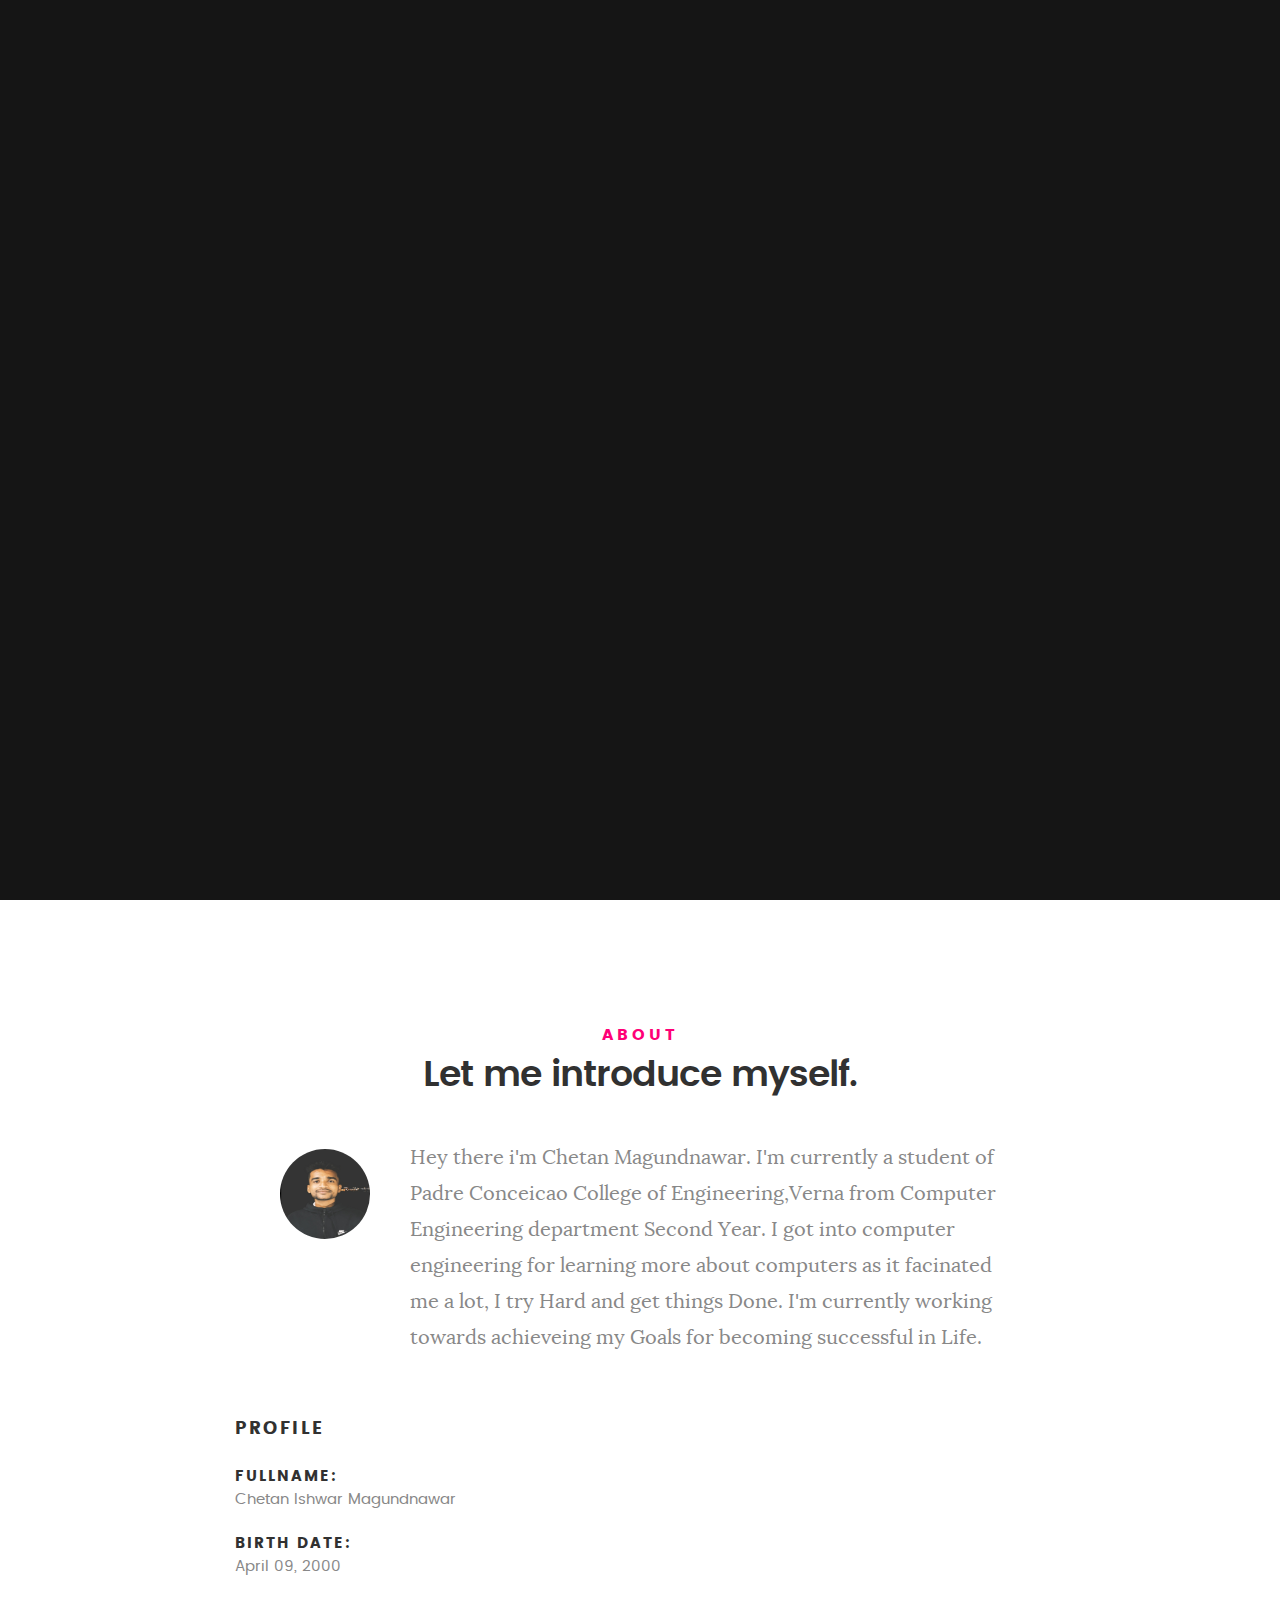
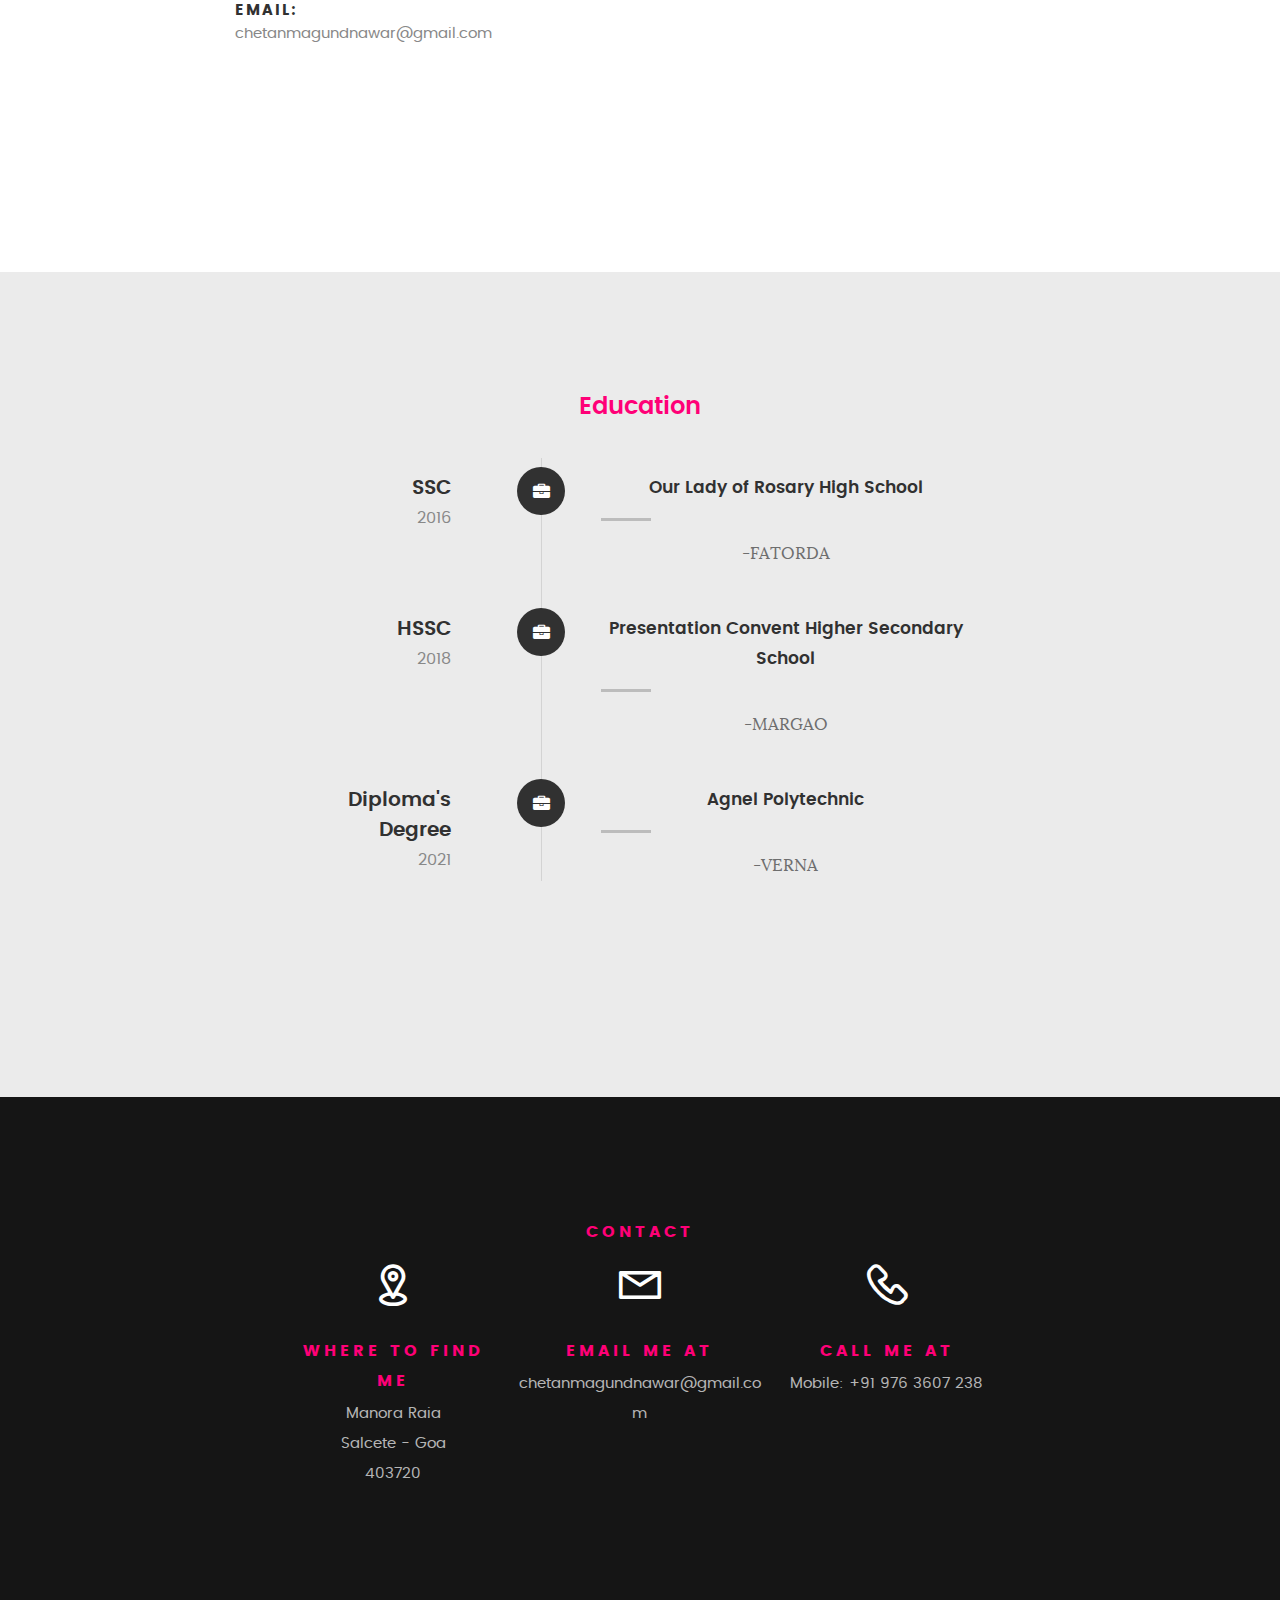
==== commit 226939c6: "Update index.html" ====
--- a/index.html
+++ b/index.html
@@ -200,7 +200,7 @@
 	   				</div>
 
 	   				<div class="timeline-header">
-	   					<h3>Diploma Course</h3>
+	   					<h3>Diploma's Degree</h3>
 	   					<p>2021</p>
 	   				</div>
 
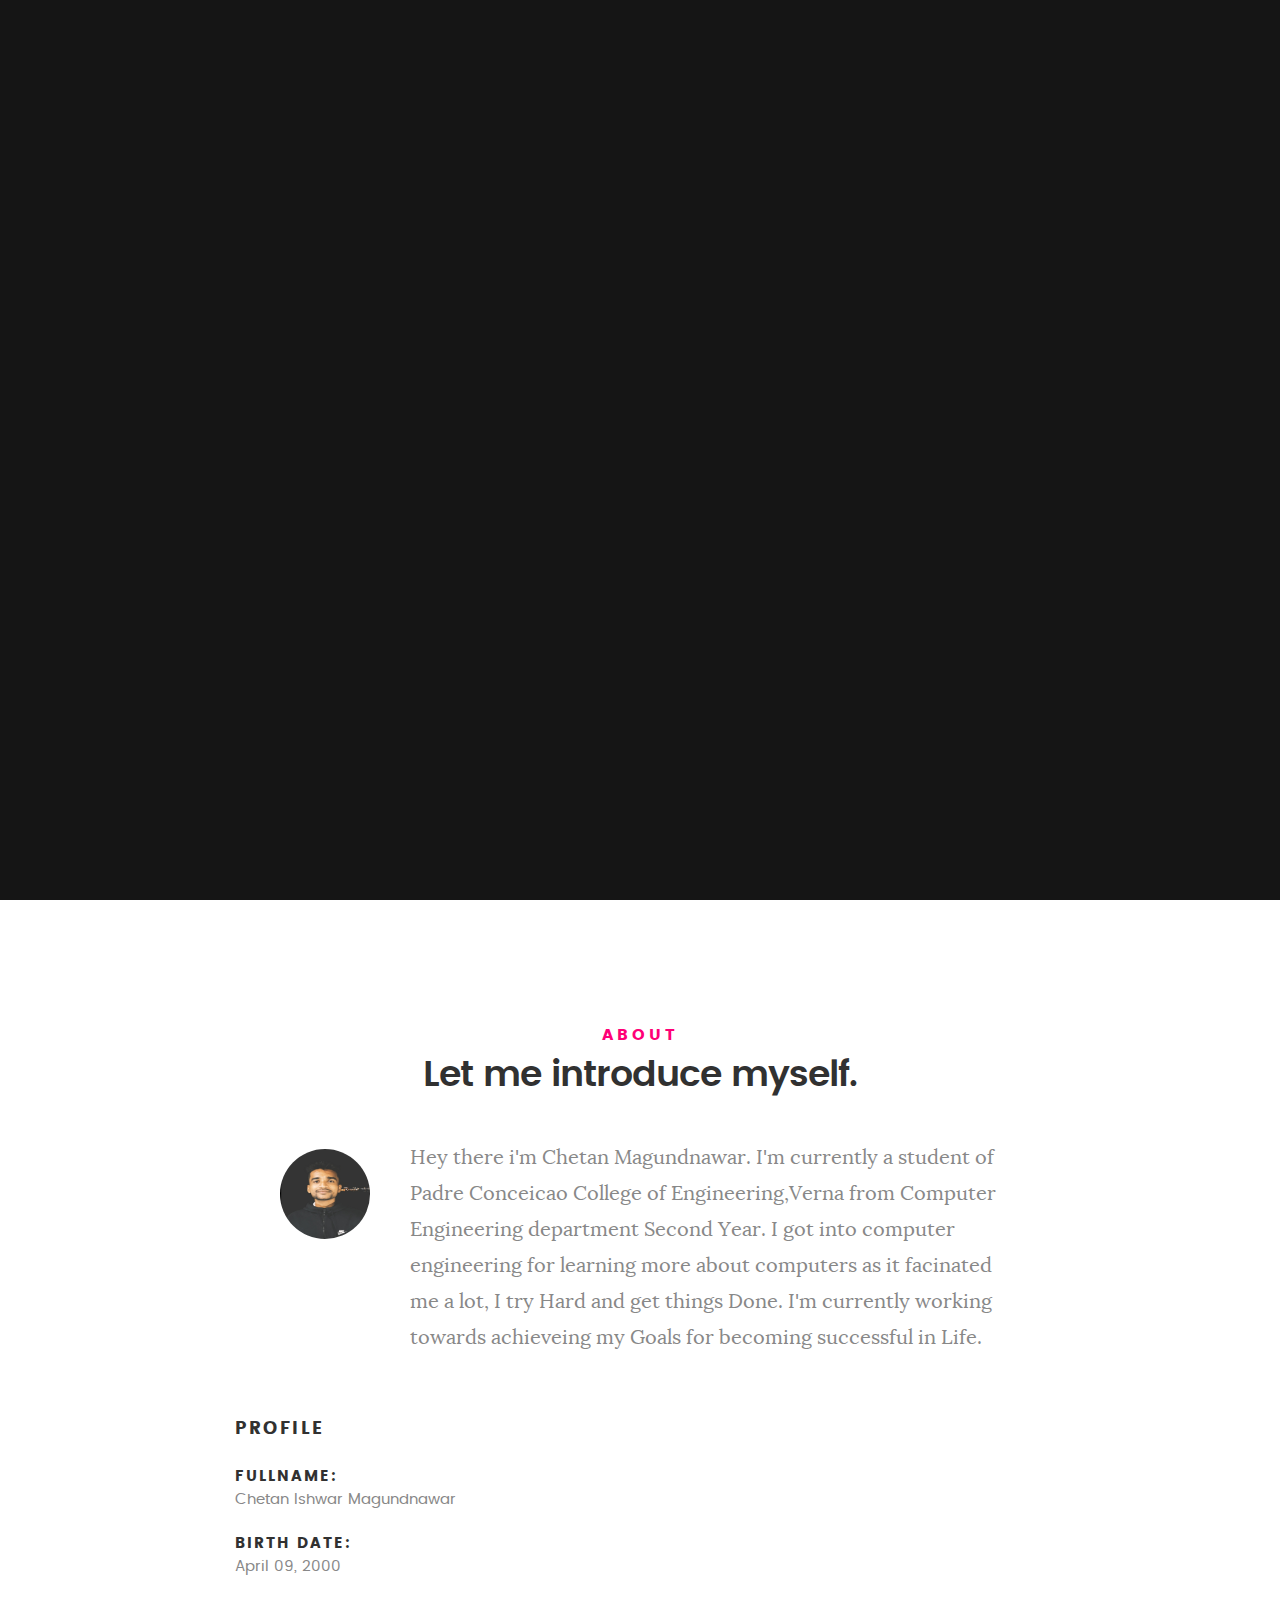
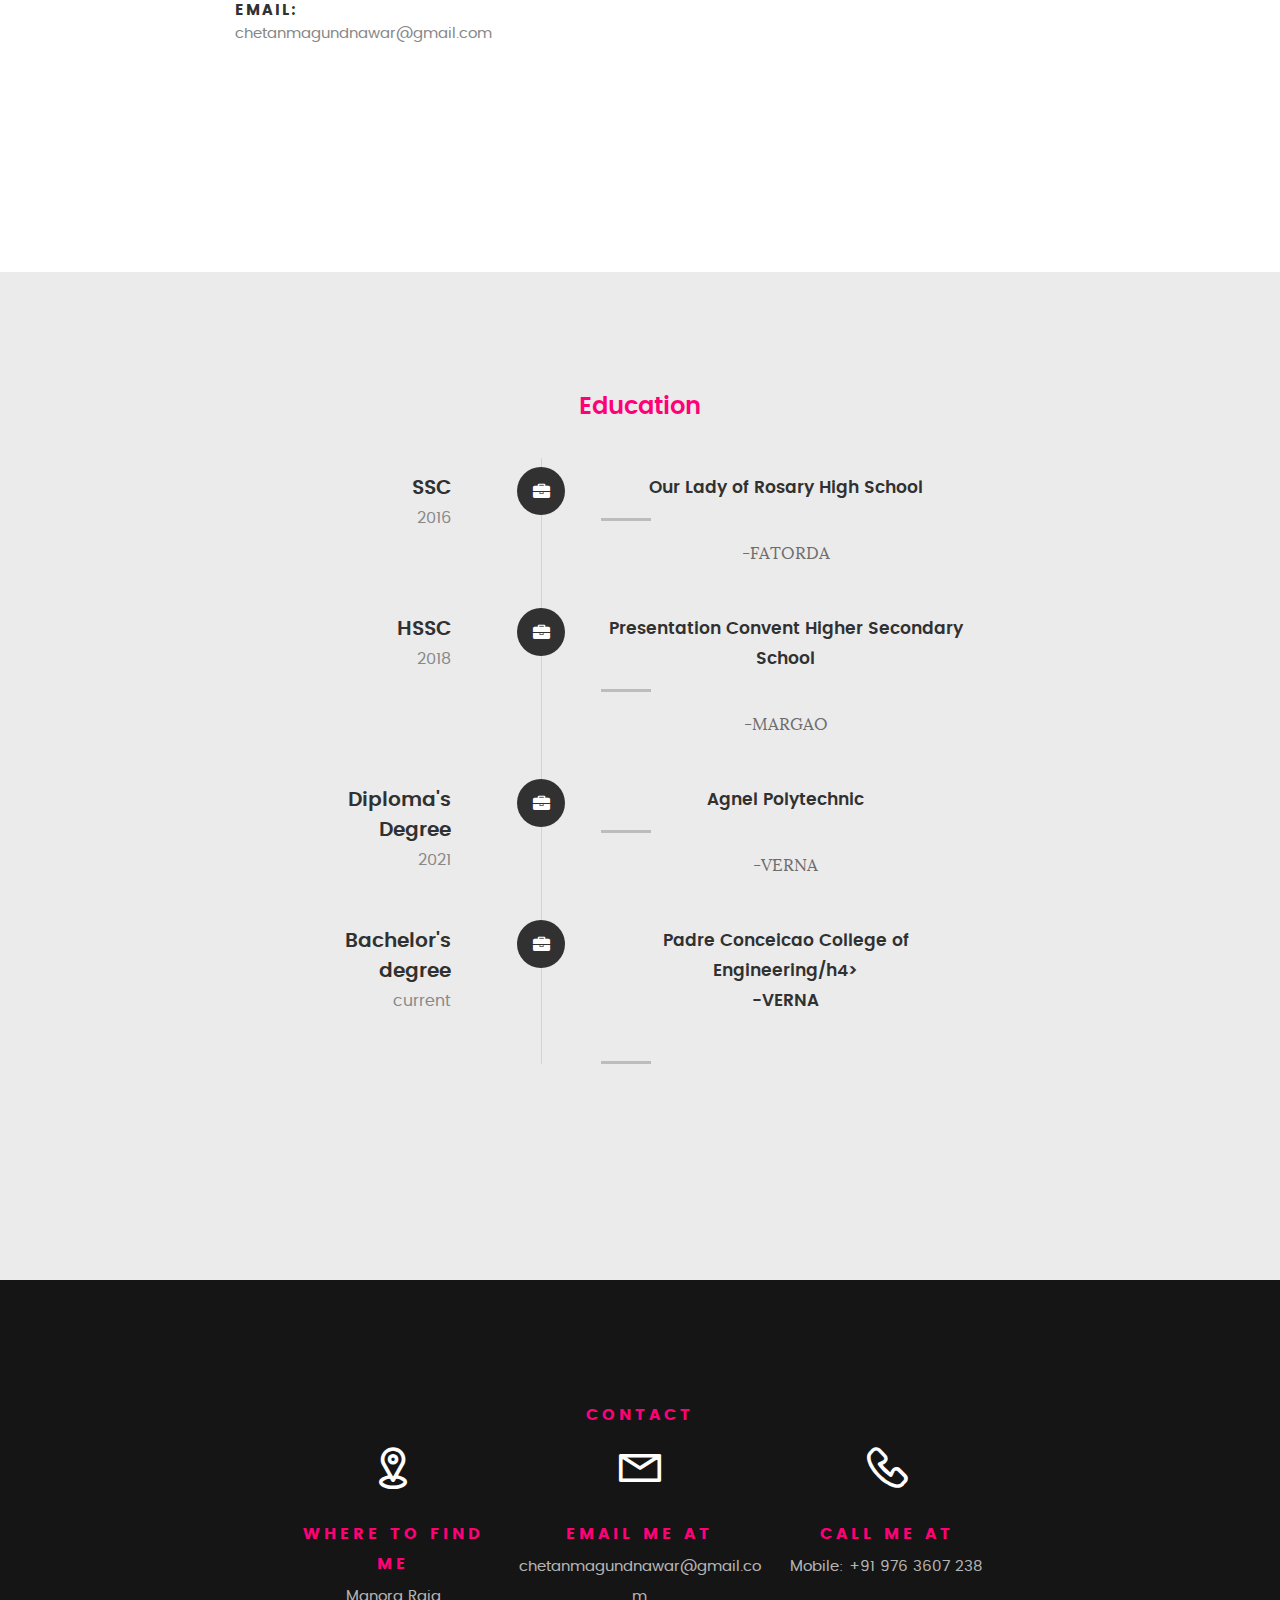
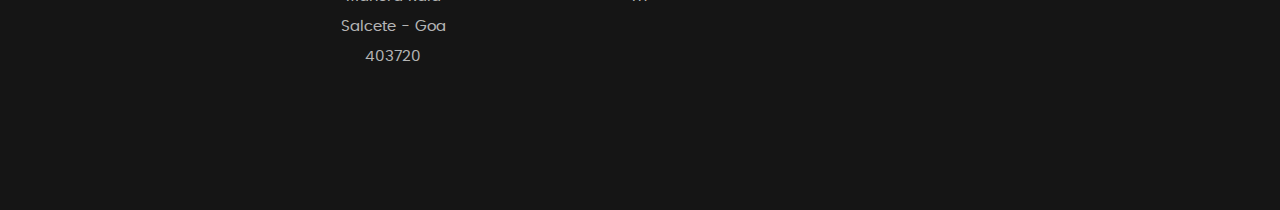
==== commit 213b0a21: "Update index.html" ====
--- a/index.html
+++ b/index.html
@@ -210,6 +210,24 @@
 	   				</div>
 
 	   			</div> <!-- /timeline-block -->
+				
+				<div class="timeline-block">
+
+	   				<div class="timeline-ico">
+	   					<i class="fa fa-briefcase"></i>
+	   				</div>
+
+	   				<div class="timeline-header">
+	   					<h3>Bachelor's degree</h3>
+	   					<p>current</p>
+	   				</div>
+
+	   				<div class="timeline-content">
+	   					<h4>Padre Conceicao College of Engineering/h4>
+	   					<p>-VERNA</p>
+	   				</div>
+
+	   			</div> <!-- /timeline-block -->
 
    			</div> <!-- /timeline-wrap -->   			
 
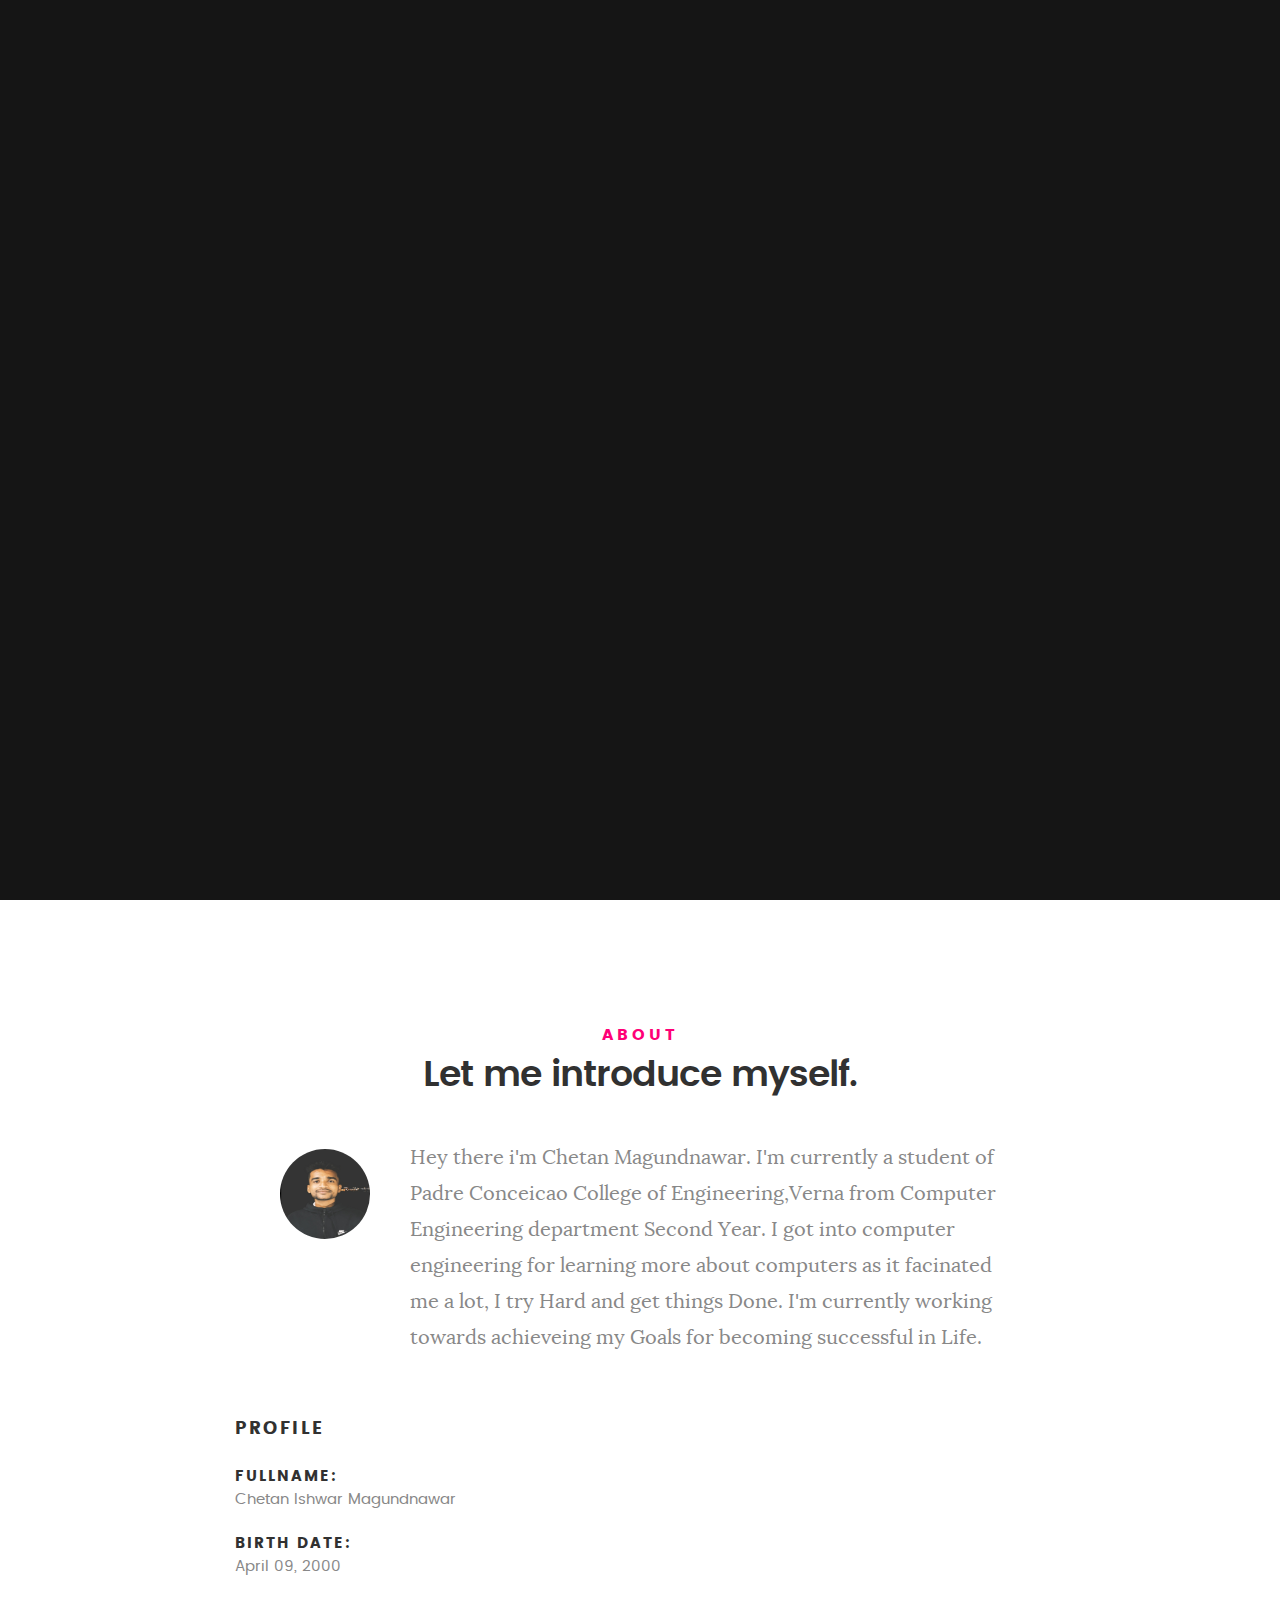
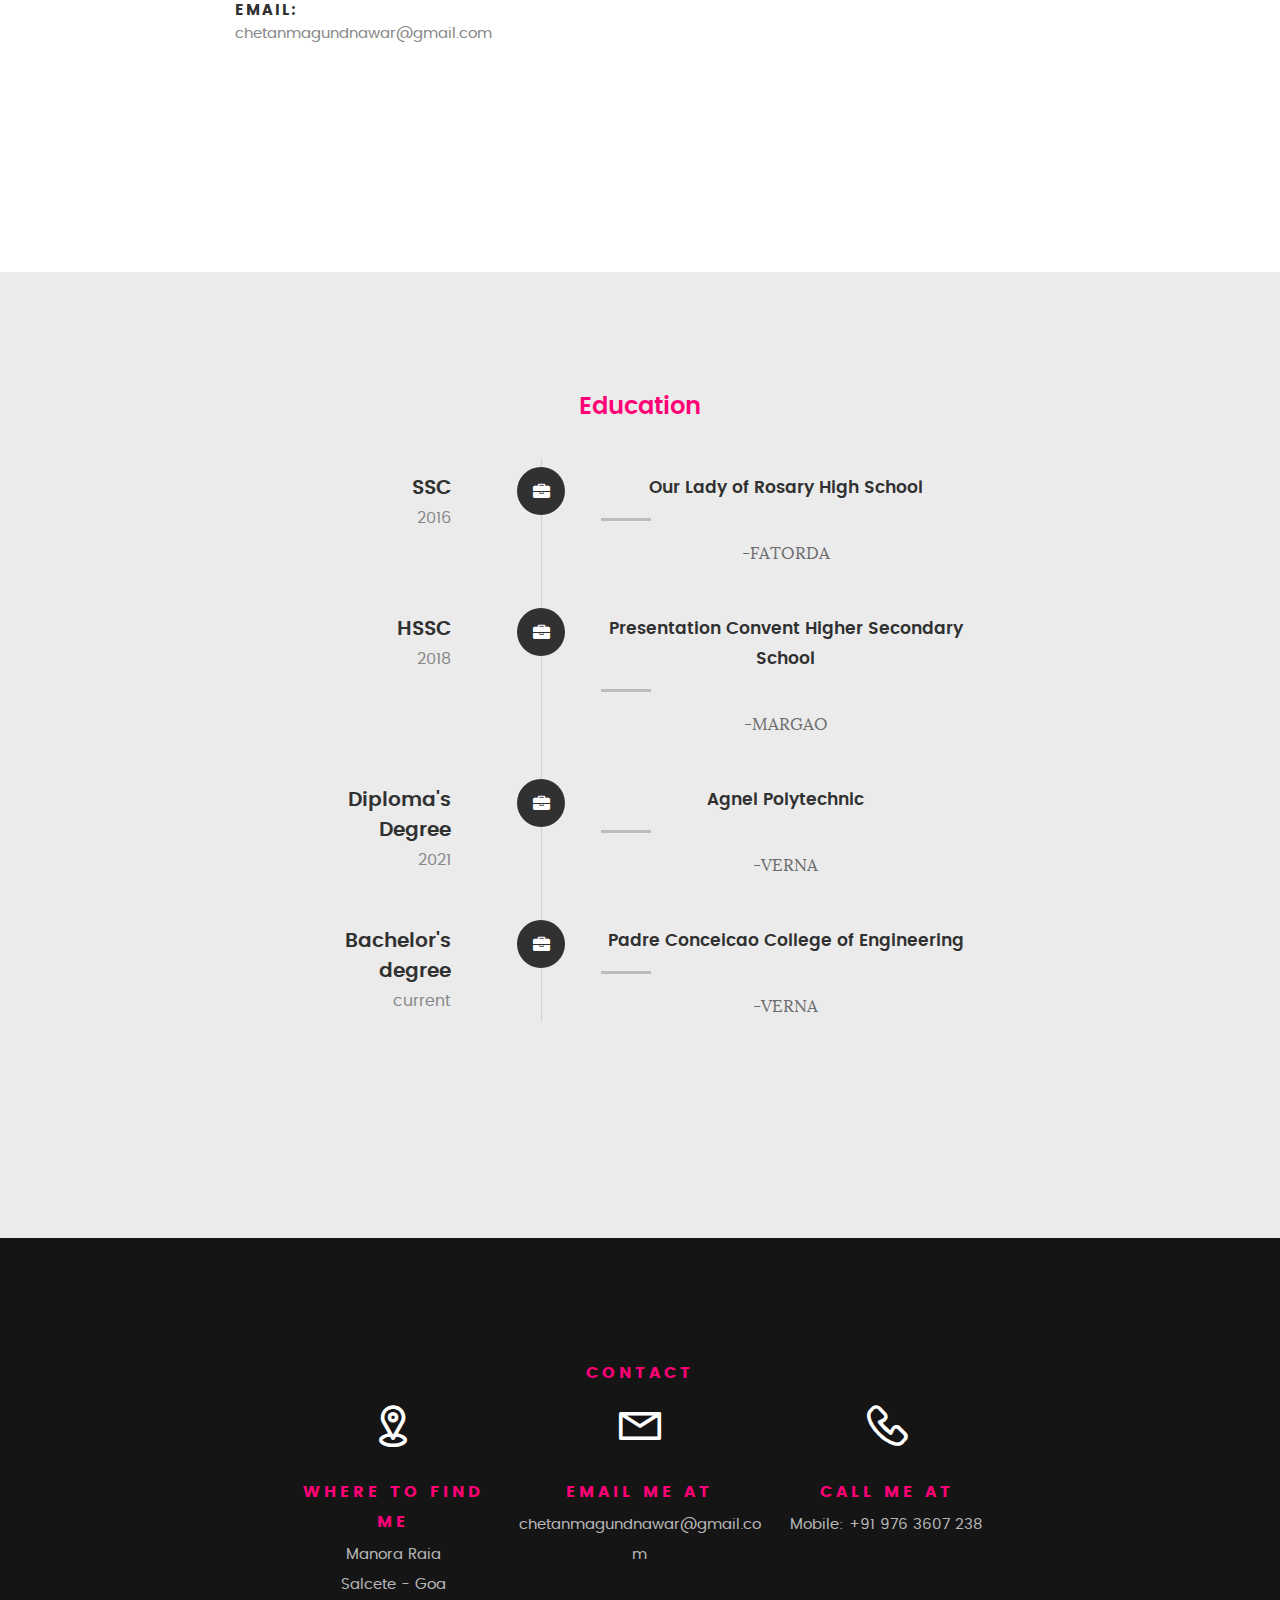
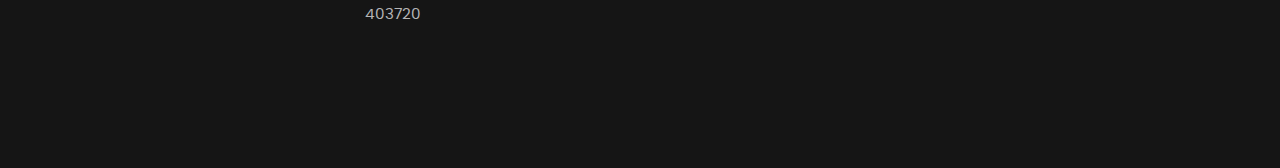
==== commit 640acd5a: "Update index.html" ====
--- a/index.html
+++ b/index.html
@@ -223,7 +223,7 @@
 	   				</div>
 
 	   				<div class="timeline-content">
-	   					<h4>Padre Conceicao College of Engineering/h4>
+	   					<h4>Padre Conceicao College of Engineering</h4>
 	   					<p>-VERNA</p>
 	   				</div>
 
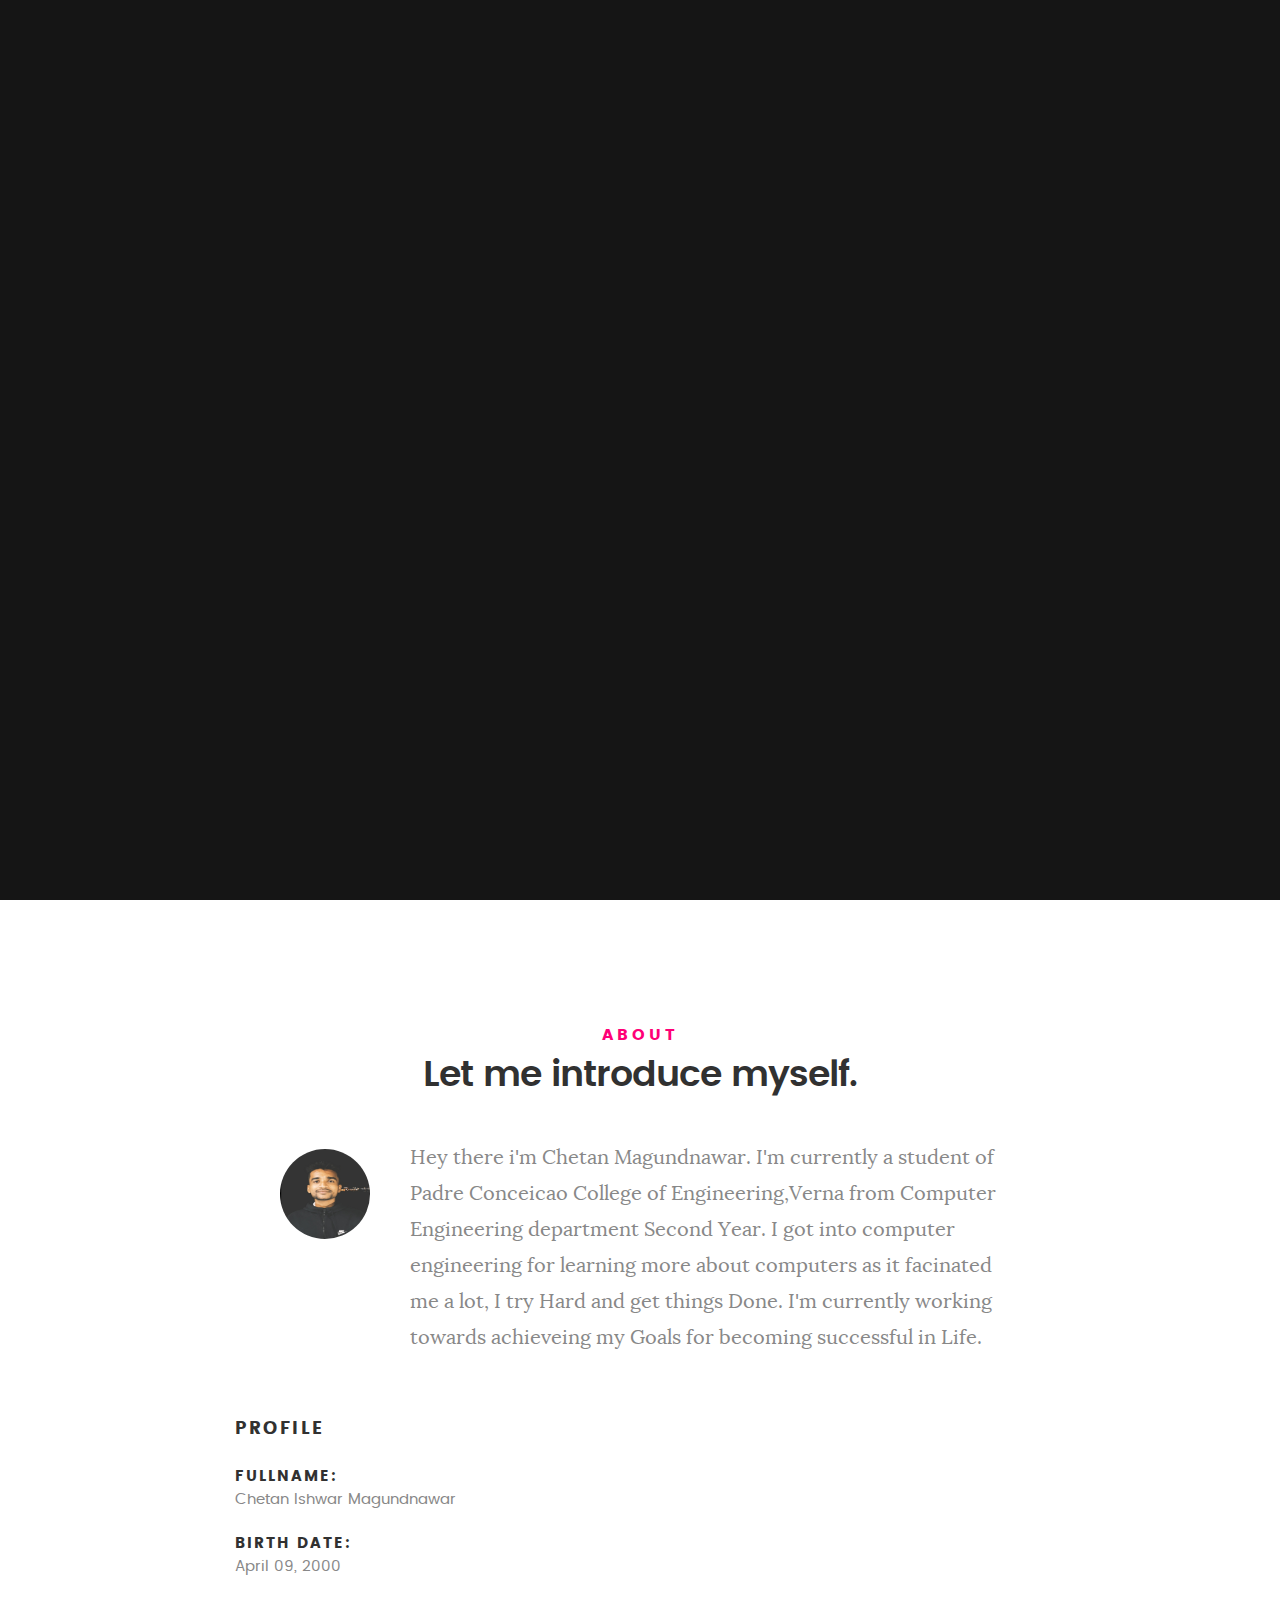
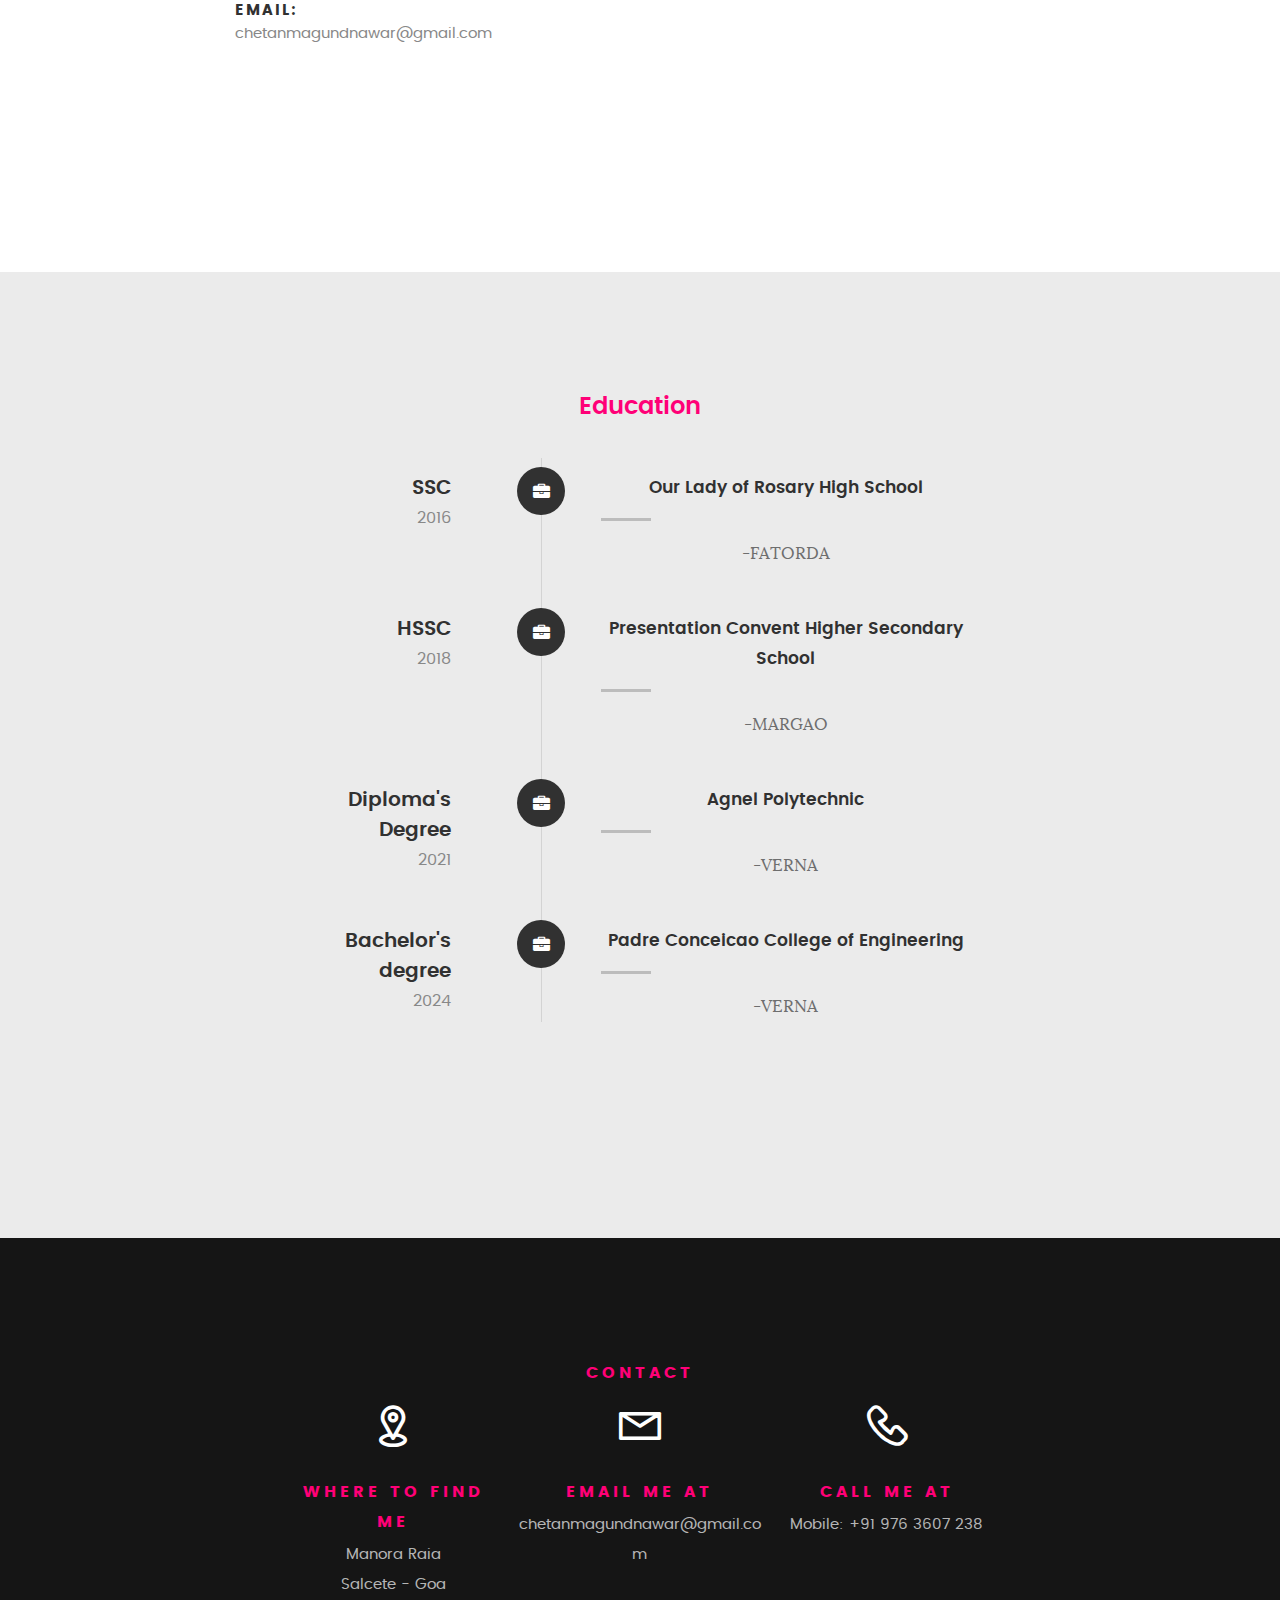
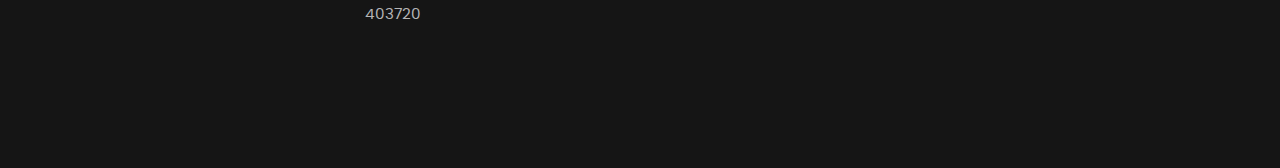
==== commit 4de830fe: "test" ====
--- a/index.html
+++ b/index.html
@@ -38,16 +38,17 @@
    		<div class="top-bar">
    			<a class="menu-toggle" href="#"><span>Menu</span></a>
 
-	   		<div class="logo">
+	   		<!--<div class="logo">
 		         <a href="index.html">MENU</a>
-		      </div>		      
+		      </div>-->		      
 
 		   	<nav id="main-nav-wrap">
 					<ul class="main-navigation">
 						<li class="current"><a class="smoothscroll"  href="#intro" title="">Home</a></li>
 						<li><a class="smoothscroll"  href="#about" title="">About</a></li>
 						<li><a class="smoothscroll"  href="#resume" title="">Education</a></li>					
-						<li><a class="smoothscroll"  href="#contact" title="">Contact</a></li>					
+						<li><a class="smoothscroll"  href="#contact" title="">Contact</a></li>	
+						<li><a href="projects.html">Projects</a></li>				
 					</ul>
 				</nav>    		
    		</div> <!-- /top-bar --> 
@@ -83,7 +84,9 @@
    	<ul class="intro-social">        
          <li><a href="https://www.facebook.com/chetan.magundnawar"><i class="fa fa-facebook"></i></a></li>
          <li><a href="https://www.instagram.com/c.h.e.t.a.n.9/?hl=en"><i class="fa fa-instagram"></i></a></li>
-      </ul> <!-- /intro-social -->      	
+		 <li><a href="https://www.linkedin.com/in/chetan-magundnawar-377716173/"><i class="fa fa-linkedin"></i></a></li>
+
+		</ul> <!-- /intro-social -->      	
 
    </section> <!-- /intro -->
 
@@ -219,7 +222,7 @@
 
 	   				<div class="timeline-header">
 	   					<h3>Bachelor's degree</h3>
-	   					<p>current</p>
+	   					<p>2024</p>
 	   				</div>
 
 	   				<div class="timeline-content">
--- a/css/main.css
+++ b/css/main.css
@@ -1085,7 +1085,7 @@
  */
 header {
 	position: fixed;
-	width: 100%;
+	width: 20%;
 	min-height: 66px;
 	z-index: 600;
 }
@@ -1096,10 +1096,10 @@
 header .top-bar {
 	display: block;
 	background: #000000;
-	min-width: 220px;
+	min-width: 0px;
 	min-height: 66px;
 	position: absolute;
-	left: 90px;
+	left: 10px;
 	top: 0;
 }
 header .logo {
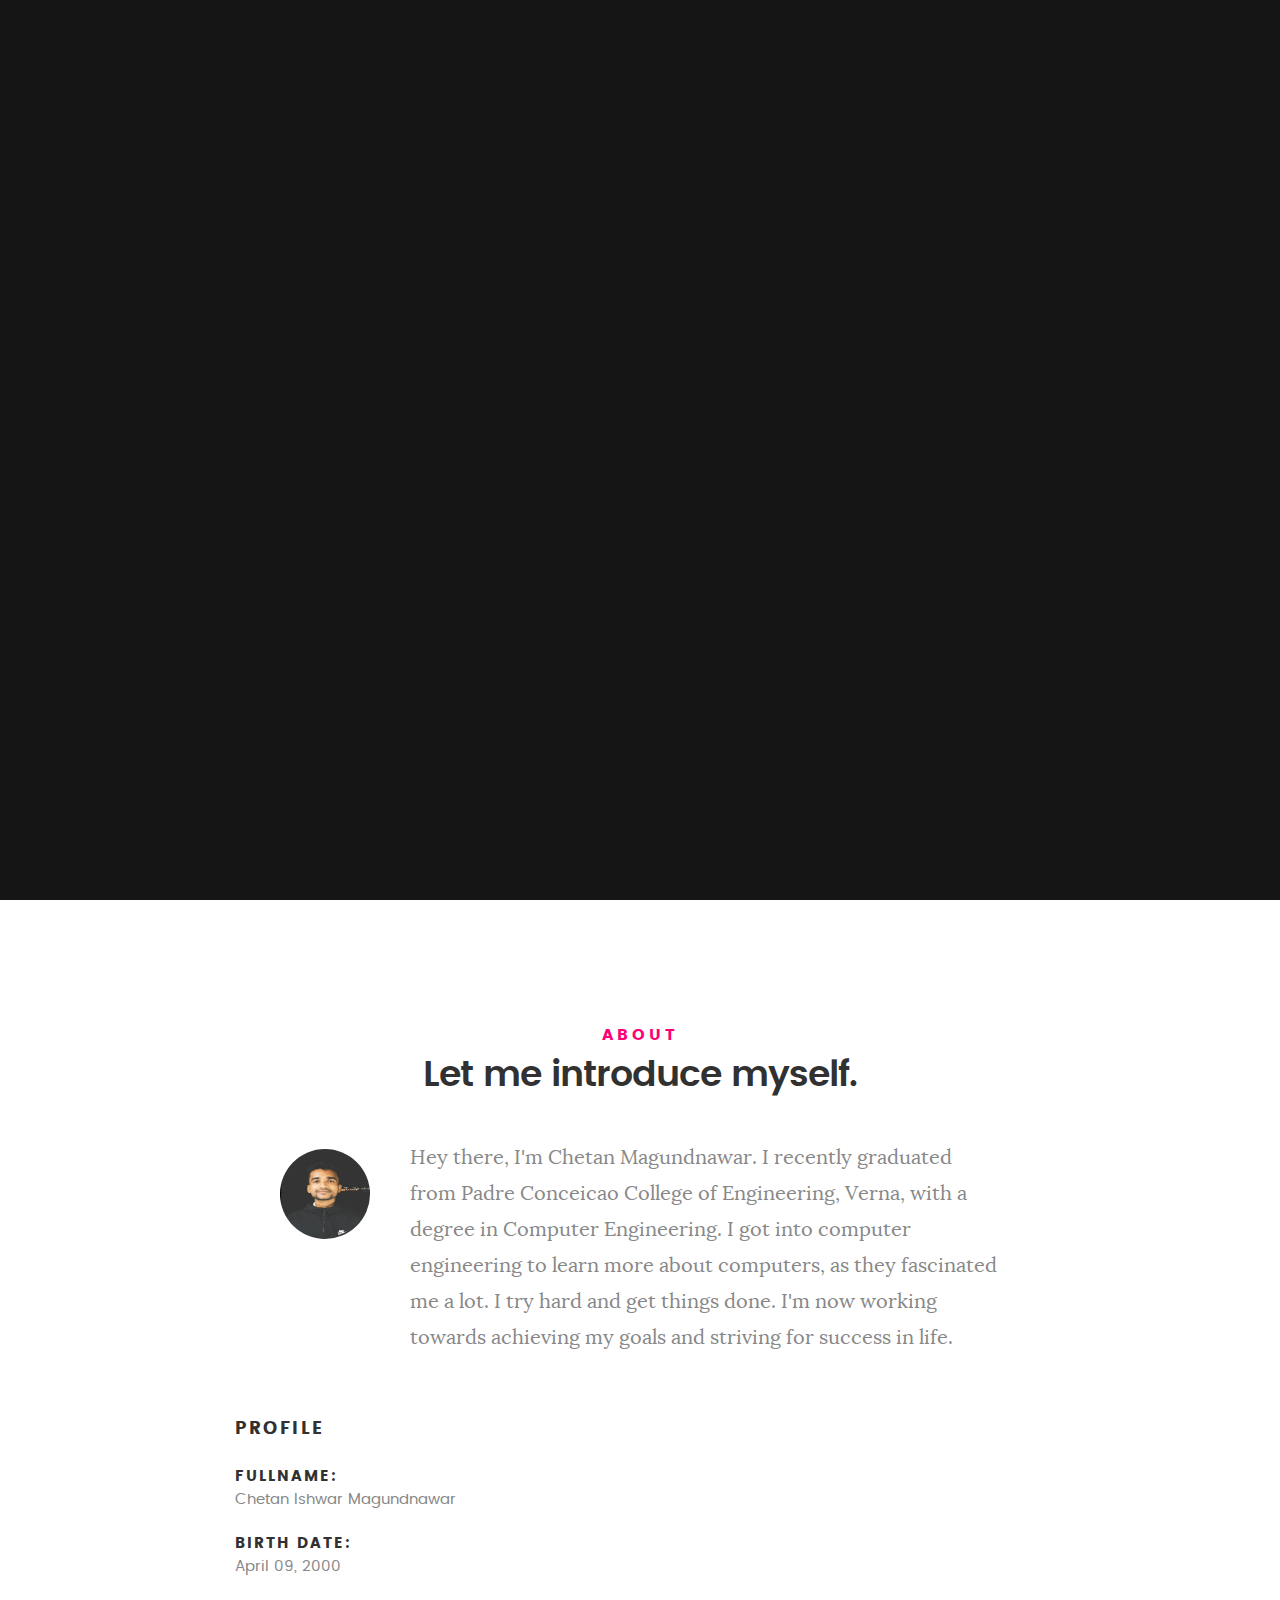
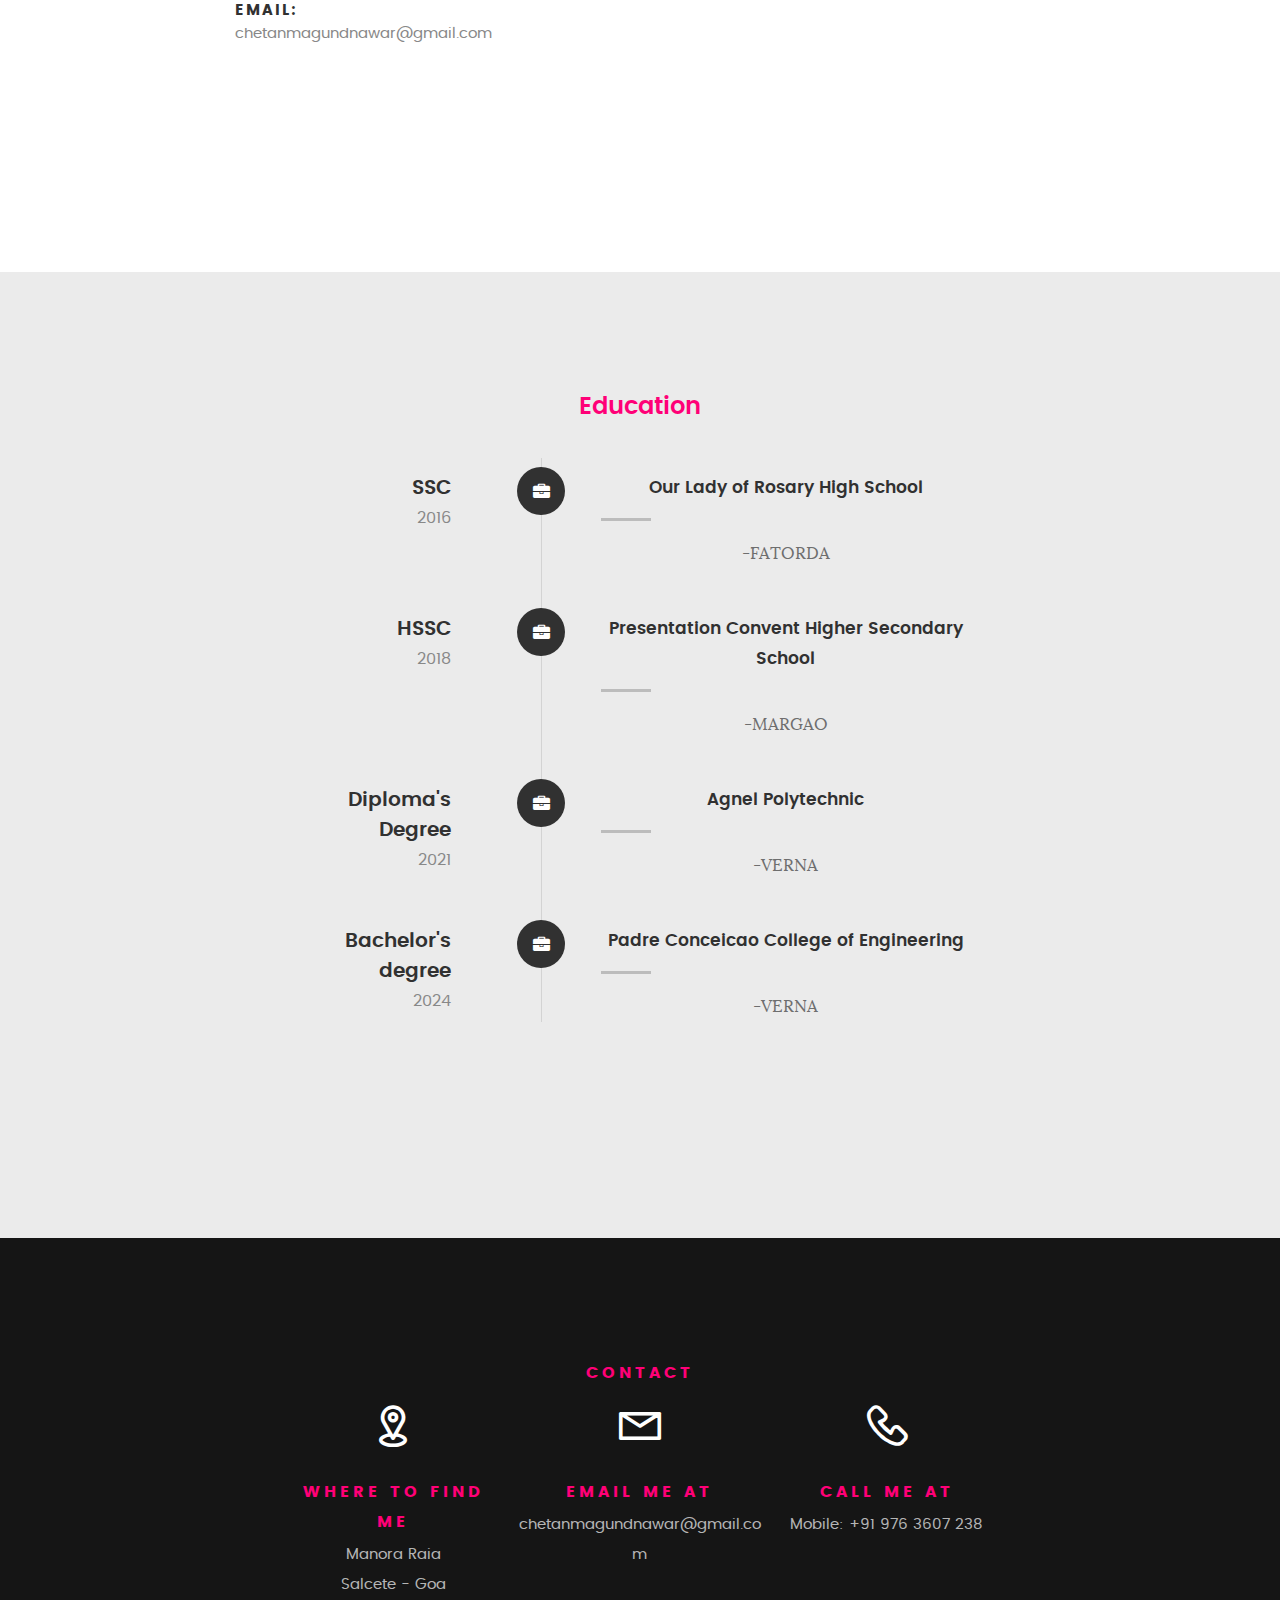
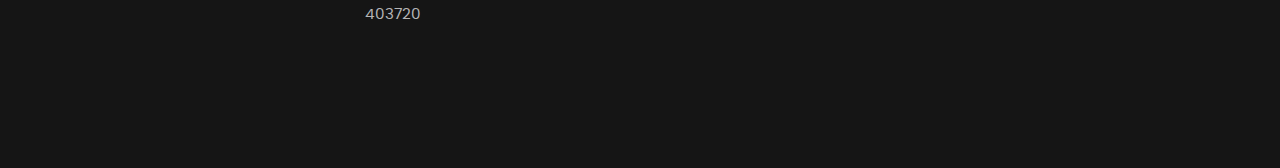
==== commit beecf807: "test1" ====
--- a/index.html
+++ b/index.html
@@ -38,9 +38,9 @@
    		<div class="top-bar">
    			<a class="menu-toggle" href="#"><span>Menu</span></a>
 
-	   		<!--<div class="logo">
+	   		<div class="logo">
 		         <a href="index.html">MENU</a>
-		      </div>-->		      
+		      </div>		      
 
 		   	<nav id="main-nav-wrap">
 					<ul class="main-navigation">
@@ -105,9 +105,7 @@
 
    				<img src="images/c1.jpg" alt="Profile Picture">
 
-   				<p class="lead">Hey there i'm Chetan Magundnawar. I'm currently a student of Padre Conceicao College of Engineering,Verna 
-					   			from Computer Engineering department Second Year. I got into computer engineering for learning more about computers as it facinated me a lot,
-								I try Hard and get things Done. I'm currently working towards achieveing my Goals for becoming successful in Life. </p>
+   				<p class="lead">Hey there, I'm Chetan Magundnawar. I recently graduated from Padre Conceicao College of Engineering, Verna, with a degree in Computer Engineering. I got into computer engineering to learn more about computers, as they fascinated me a lot. I try hard and get things done. I'm now working towards achieving my goals and striving for success in life. </p>
    			</div>   			
 
    		</div>   		
--- a/css/main.css
+++ b/css/main.css
@@ -1093,15 +1093,21 @@
 	position: relative;
 	min-height: 66px;
 }
-header .top-bar {
-	display: block;
-	background: #000000;
-	min-width: 0px;
-	min-height: 66px;
-	position: absolute;
-	left: 10px;
-	top: 0;
-}
+<header>
+    <div class="top-bar">
+        <span style="float: right; color: white; padding-right: 10px;">More</span>
+    </div>
+    <div class="col-six">
+        <div class="project">
+            <h3>Attendance Management</h3>
+            <!-- Add a project image -->
+            <img src="attendance/AtttendanceManagement.jpg" alt="Site Checker Project" style="width:100%; border-radius:8px; margin-bottom:15px;">
+            <p class="project-description">
+                This project is a web-based application for eye testing. It helps users to evaluate their eyesight through interactive tests.
+            </p>
+        </div>
+    </div>
+</header>
 header .logo {
 	float: left;
 	margin-left: 20px;
@@ -1117,7 +1123,7 @@
 	font: 0/0 a;
 	text-shadow: none;
 	color: transparent;
-	width: 92px;
+	width: 35px;
 	height: 15px;
 	background: url("../images/logo.png") no-repeat center;
 	background-size: 92px 15px;
@@ -1232,7 +1238,7 @@
 	background: #000000;
 	padding: 24px 30px 42px;
 	margin: 0;
-	width: 100%;
+	width: 170%;
 	height: auto;
 	clear: both;
 	display: none;
